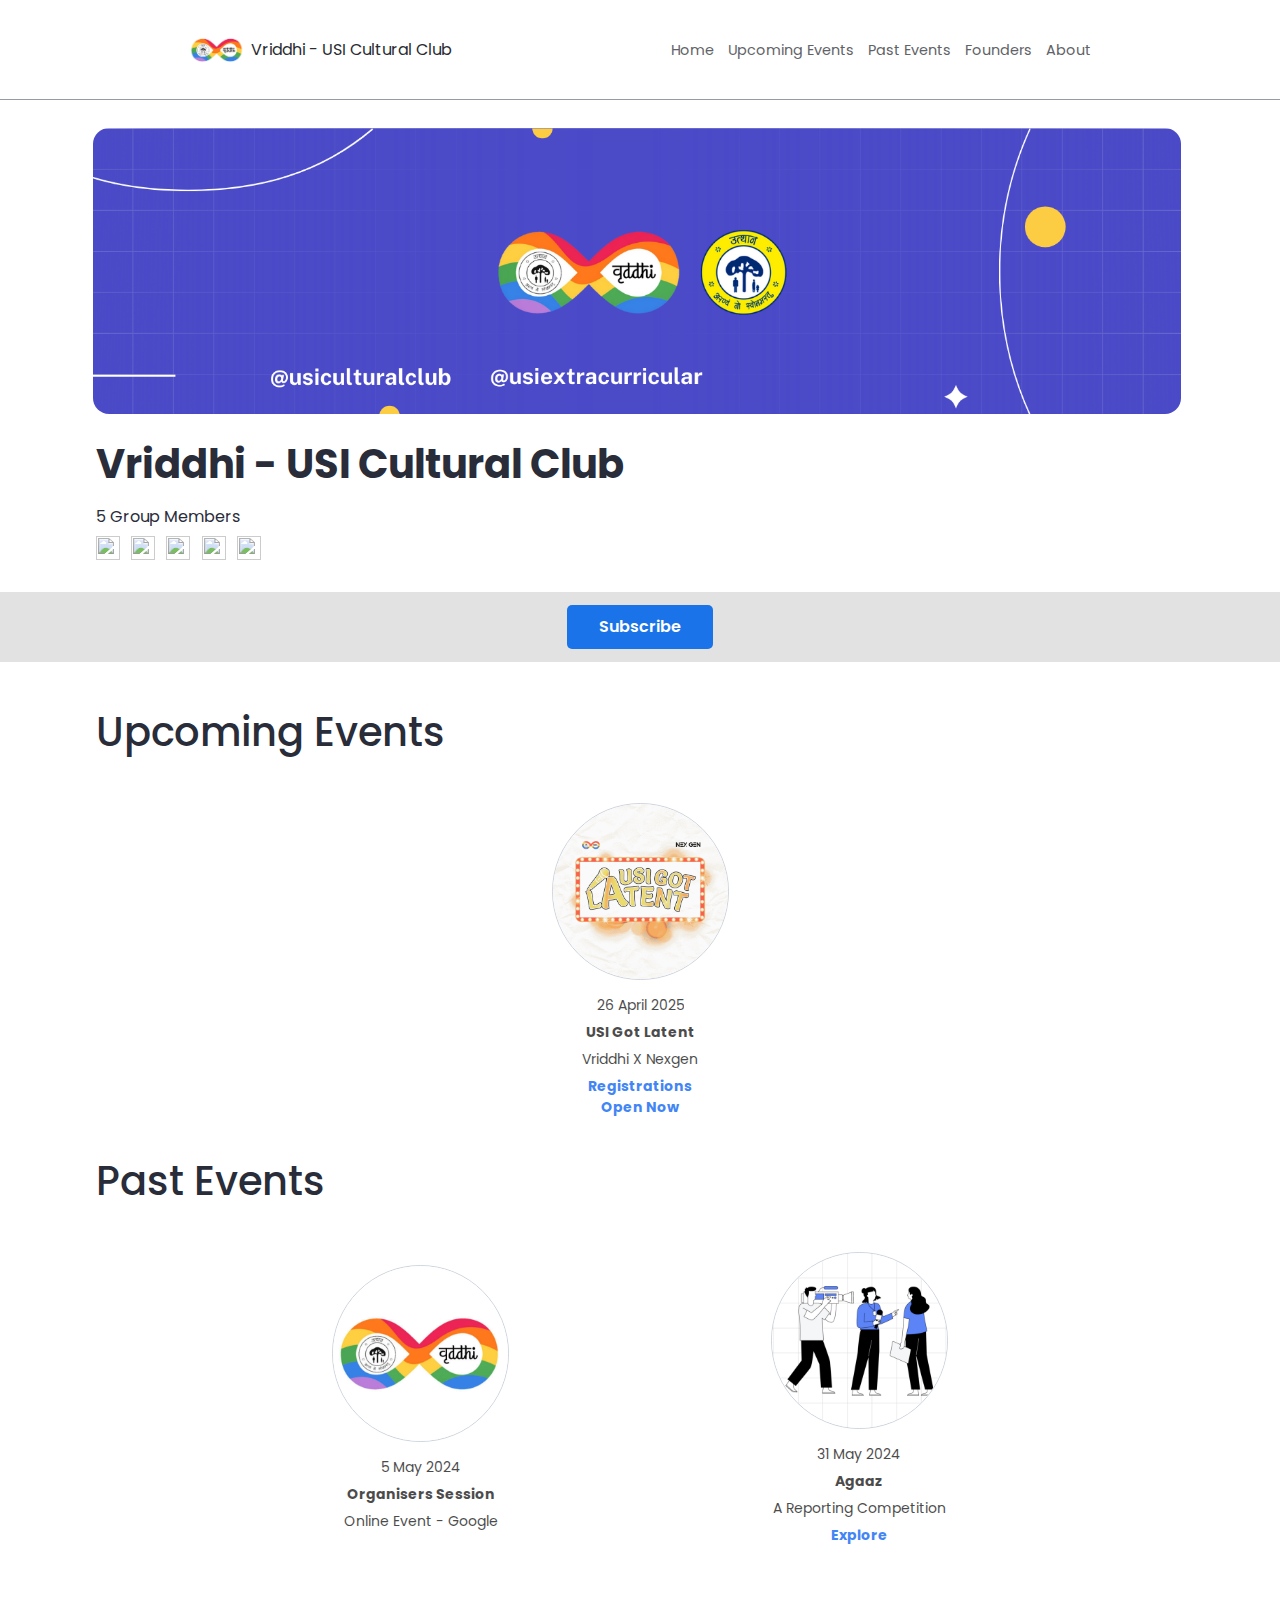
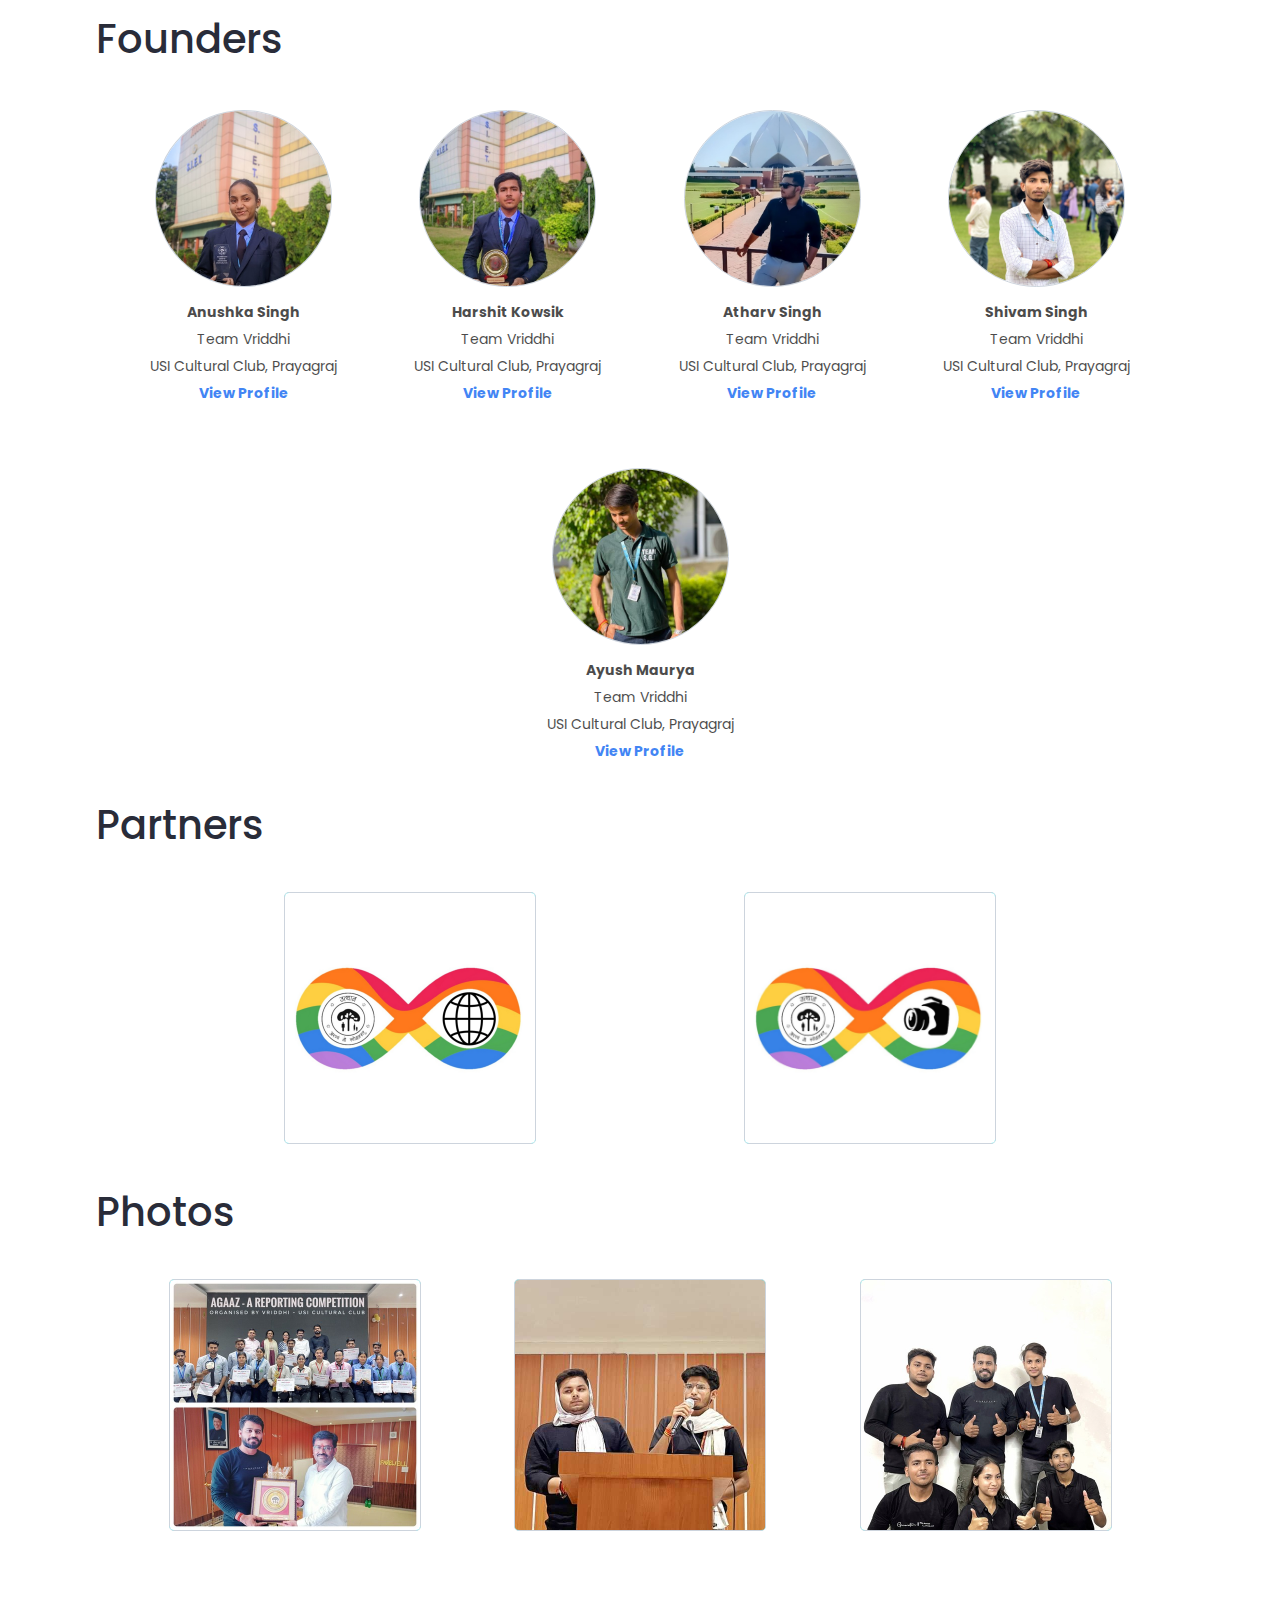
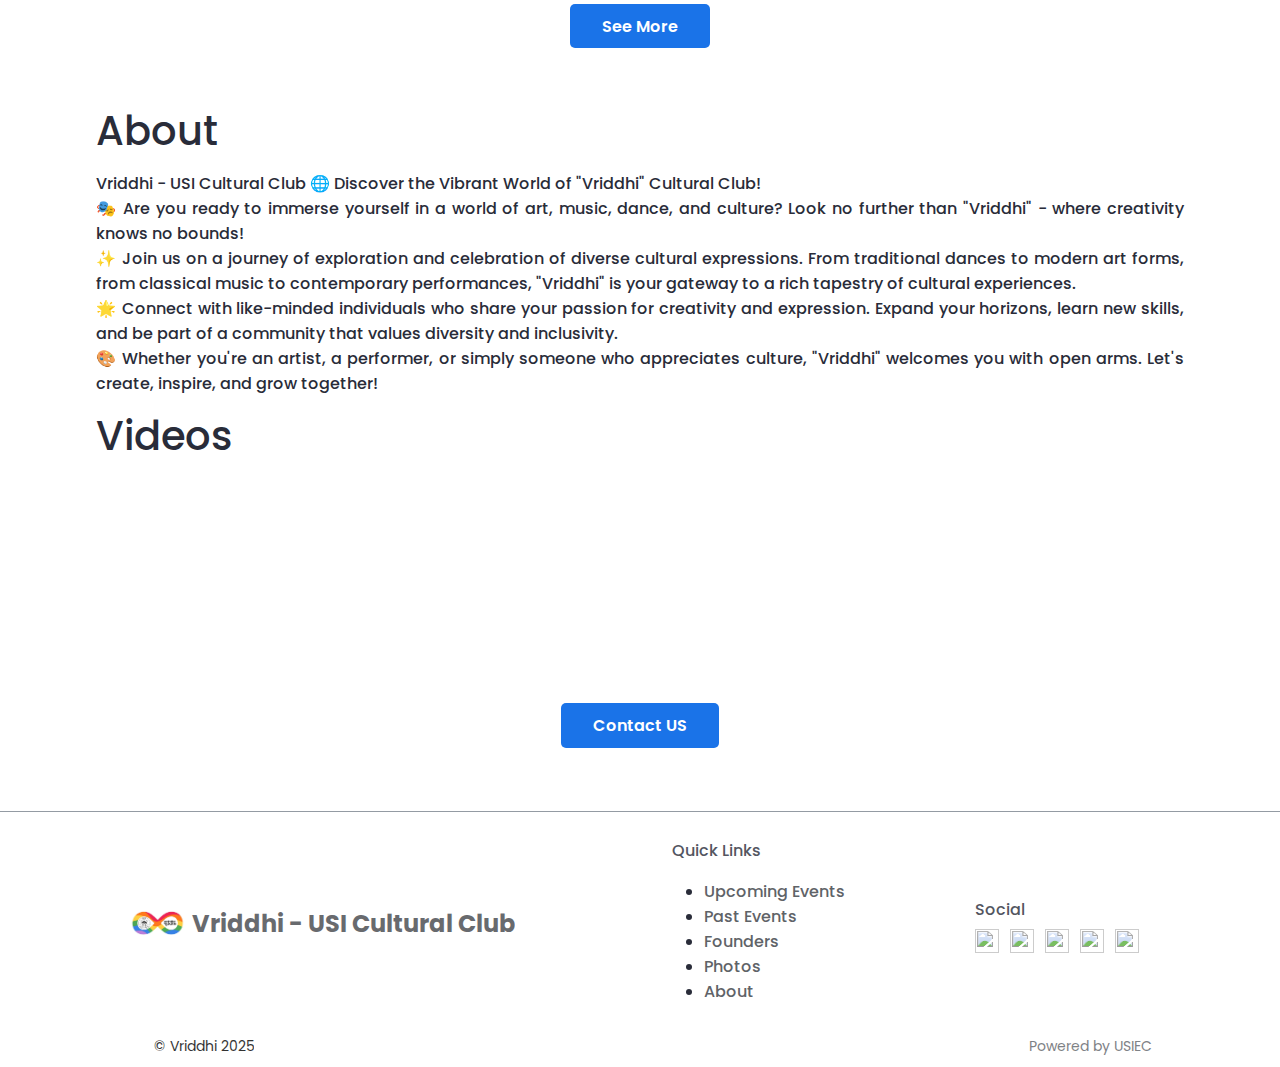
==== index.html @ 8118ebce "Update index.html" ====
<!DOCTYPE html>
<html lang="en">

<head>
    <meta charset="UTF-8">
    <meta name="viewport" content="width=device-width, initial-scale=1.0">
    <title>Vriddhi - USI Cultural Club | Cultural Events in Prayagraj</title>
    <link rel="stylesheet" href="style.css">
    <link href="https://fonts.googleapis.com/css?family=Poppins" rel="stylesheet">
    <link rel="icon" type="image/x-icon" href="logo.png">

    <!-- Optimized Meta Description -->
    <meta name="description"
        content="Discover Vriddhi, the USI Cultural Club in Prayagraj, celebrating diversity and creativity through vibrant cultural events, competitions, and community engagement. Join us to explore cultural excellence!">

    <!-- Optimized Meta Keywords -->
    <meta name="keywords"
        content="USI Cultural Club, Vriddhi Prayagraj, cultural events Prayagraj, Shambhunath Institutions, Vriddhi competitions, cultural diversity Prayagraj, USI events">

    <!-- Robots Meta Tag -->
    <meta name="robots" content="index, follow">

    <!-- Canonical Tag -->
    <link rel="canonical" href="https://usiculturalclub.vercel.app/">

    <!-- Open Graph Tags for Social Media Sharing -->
    <meta property="og:title" content="Vriddhi - USI Cultural Club | Cultural Events in Prayagraj">
    <meta property="og:description"
        content="Explore Vriddhi, the cultural hub of USI in Prayagraj. Participate in competitions and events celebrating diversity and creativity.">
    <meta property="og:image" content="/logo.png">
    <meta property="og:url" content="https://usiculturalclub.vercel.app/">
    <meta property="og:type" content="website">

    <!-- Twitter Card Tags -->
    <meta name="twitter:card" content="summary_large_image">
    <meta name="twitter:title" content="Vriddhi - USI Cultural Club | Cultural Events in Prayagraj">
    <meta name="twitter:description"
        content="Join Vriddhi to celebrate culture and creativity through vibrant events and competitions in Prayagraj.">
    <meta name="twitter:image" content="/logo.png">
</head>

<!-- Google tag (gtag.js) -->
<script async src="https://www.googletagmanager.com/gtag/js?id=G-3TTFVELPHT"></script>
<script>
    window.dataLayer = window.dataLayer || [];
    function gtag() { dataLayer.push(arguments); }
    gtag('js', new Date());

    gtag('config', 'G-3TTFVELPHT');
</script>

<body>
    <nav>

        <a href="index.html">
            <div id="nav-text-logo">
                <span><img src="logo.png"></span><span class="nav-text-logo">Vriddhi - USI Cultural Club</span>
            </div>
        </a>
        <div id="nav-text">
            <a class="nav-text" href="index.html">Home</a>
            <a class="nav-text" href="up_events.html" target="_blank">Upcoming Events</a>
            <a class="nav-text" href="past_event.html" target="_blank">Past Events</a>
            <a class="nav-text" href="organizers.html" target="_blank">Founders</a>
            <a class="nav-text" href="about.html" target="_blank">About</a>
        </div>
    </nav>
    <div id="home">
        <div class="banner">

            <img class="banner-img" src="banner.png">
        </div>
        <div class="banner-text">
            Vriddhi - USI Cultural Club
        </div>
        <div class="banner-text-below">
            5 Group Members
        </div>
        <div class="social-links">
            <a href="https://instagram.com/usiculturalclub" target="_blank">
                <div class="link-img"><img class="social-img"
                        src="https://cdn-icons-png.freepik.com/512/1384/1384031.png"></div>
            </a>
            <a href="https://www.linkedin.com/company/usiculturalclub" target="_blank">
                <div class="link-img"><img class="social-img"
                        src="https://seeklogo.com/images/L/linkedin-icon-logo-32AA14A009-seeklogo.com.png"></div>
            </a>
            <a href="https://youtube.com/@usiculturalclub?si=k8pWfziTu5a58PT6" target="_blank">
                <div class="link-img"><img class="social-img"
                        src="https://cdn-icons-png.freepik.com/512/1384/1384028.png"></div>
            </a>
            <a href="https://siet.in/" target="_blank">
                <div class="link-img"><img class="social-img"
                        src="https://cdn-icons-png.freepik.com/512/1633/1633638.png"></div>
            </a>
            <a href="mailto:usiculturalclub@gmail.com" target="_blank">
                <div class="link-img"><img class="social-img"
                        src="https://cdn-icons-png.freepik.com/512/646/646135.png"></div>
            </a>

        </div>
    </div>
    <br>
    <div class="join">
        <a href="https://forms.gle/WAJWZbiBd7c6gM5L9" target="_blank">
            <div class="join-btn">
                Subscribe
            </div>
        </a>
    </div>
    <div id="about">

        <div class="about-text-main">
            Upcoming Events
        </div>

        <div id="up-events">

            <div class="cards">
                <div class="circle">
                    <img class="profile-img" src="event-two.png">
                </div>
                <p>26 April 2025</p>
                <p><b>USI Got Latent</b></p>
                <p>Vriddhi X Nexgen</p>
                                <a href="https://usiculturalclub.vercel.app/usigotlatent.html" target="_blank" "> 
                    <p class="profile" >Registrations<br>Open Now</p>
                </a>
            </div>

            <!-- <br><br>
            <p style="opacity: 1; text-align: left "> <b>There are currently no upcoming events. <br>Please check again
                    soon.</b>
            </p><br><br> -->
        </div>
        <div class="about-text-main">
            Past Events
        </div>
        <div id="past-events">
            <div class="cards">
                <div class="circle">
                    <img class="profile-img" src="logo.png">
                </div>
                <p>5 May 2024</p>
                <p><b>Organisers Session</b></p>
                <p>Online Event - Google</p>
            </div>

            <div class="cards">
                <div class="circle">
                    <img class="profile-img" src="event-one.png">
                </div>
                <p>31 May 2024</p>
                <p><b>Agaaz</b></p>
                <p>A Reporting Competition</p>
                <a href="agaaz.html" target="_blank">
                    <p class="profile">Explore</p>
                </a>
            </div>
        </div>
    </div>

    <!---  <div class="load">
        <a href="past_event.html" target="_blank">
            <div class="load-btn">
                Load More
            </div>
        </a>
    </div> -->

    <div id="about">
        <div class="about-text-main">
            Founders
        </div>
        <div id="past-events">
            <div class="cards">
                <div class="circle">
                    <img class="profile-img" src="anushka.jpg">
                </div>

                <p><b>Anushka Singh</b></p>
                <p>Team Vriddhi </p>
                <p>USI Cultural Club, Prayagraj</p>
                <a href="https://in.linkedin.com/in/anushka-singh-71a780276" target="_blank">
                    <p class="profile">View Profile</p>
                </a>
            </div>
            <div class="cards">
                <div class="circle">
                    <img class="profile-img" src="harshit.jpg">
                </div>
                <p><b>Harshit Kowsik</b></p>
                <p>Team Vriddhi </p>
                <p>USI Cultural Club, Prayagraj</p>
                <a href="https://in.linkedin.com/in/harshitkowsik" target="_blank">
                    <p class="profile">View Profile</p>
                </a>
            </div>
            <div class="cards">
                <div class="circle">
                    <img class="profile-img" src="atharv.jpg">
                </div>
                <p><b>Atharv Singh</b></p>
                <p>Team Vriddhi </p>
                <p>USI Cultural Club, Prayagraj</p>
                <a href="https://in.linkedin.com/in/atharv-singh-b82624292" target="_blank">
                    <p class="profile">View Profile</p>
                </a>
            </div>
            <div class="cards">
                <div class="circle">
                    <img class="profile-img" src="shivam.jpg">
                </div>
                <p><b>Shivam Singh</b></p>
                <p>Team Vriddhi </p>
                <p>USI Cultural Club, Prayagraj</p>
                <a href="https://in.linkedin.com/in/shivam-singh-534072307">
                    <p class="profile">View Profile</p>
                </a>
            </div>
            <div class="cards">
                <div class="circle">
                    <img class="profile-img" src="ayush.jpg">
                </div>
                <p><b>Ayush Maurya
                    </b></p>
                <p>Team Vriddhi </p>
                <p>USI Cultural Club, Prayagraj</p>
                <a href="https://in.linkedin.com/in/ayush-maurya-" target="_blank">
                    <p class="profile">View Profile</p>
                </a>
            </div>

        </div>
        <div class="about-text-main">
            Partners
        </div>
        <div id="past-events">
            <div class="cards">
                <div class="square">
                    <img class="sqr-img" src="usiec.png">
                </div>
            </div>
            <div class="cards">
                <div class="square">
                    <img class="sqr-img" src="usipg.png">
                </div>
            </div>

        </div>

        <div class="about-text-main">
            Photos
        </div>
        <div id="chapters">
            <div class="cards">
                <div class="square">
                    <img class="sqr-img" src="image1.jpg">
                </div>
            </div>
            <div class="cards">
                <div class="square">
                    <img class="sqr-img" src="image2.jpg">
                </div>
            </div>
            <div class="cards">
                <div class="square">
                    <img class="sqr-img" src="image3.jpg">
                </div>
            </div>
        </div>
    </div>

    <div class="load">
        <a href="https://instagram.com/usiculturalclub" target="_blank">
            <div class="load-btn">
                See More
            </div>
        </a>
    </div>
    <div id="about">
        <div class="about-text-main">
            About
        </div>
        <div class="about-text-content">
            Vriddhi - USI Cultural Club 🌐 Discover the Vibrant World of "Vriddhi" Cultural Club!
            <br>

            🎭 Are you ready to immerse yourself in a world of art, music, dance, and culture? Look no further than
            "Vriddhi" - where creativity knows no bounds!
            <br>
            ✨ Join us on a journey of exploration and celebration of diverse cultural expressions. From traditional
            dances to modern art forms, from classical music to contemporary performances, "Vriddhi" is your gateway to
            a rich tapestry of cultural experiences.
            <br>
            🌟 Connect with like-minded individuals who share your passion for creativity and expression. Expand your
            horizons, learn new skills, and be part of a community that values diversity and inclusivity.
            <br>
            🎨 Whether you're an artist, a performer, or simply someone who appreciates culture, "Vriddhi" welcomes you
            with open arms. Let's create, inspire, and grow together!
        </div>
        <div class="about-text-main">
            Videos
        </div>
        <div class="about-text-content" style="width: 85vw; ">
            <iframe width="312" height="175" src="https://www.youtube.com/embed/UPaIc2jKj1c"
                title="Vriddhi - USI Cultural Club" frameborder="0"
                allow="accelerometer; autoplay; clipboard-write; encrypted-media; gyroscope; picture-in-picture; web-share"
                referrerpolicy="strict-origin-when-cross-origin" allowfullscreen></iframe>

            <iframe width="312" height="175" src="https://www.youtube.com/embed/tCEM6Y_L0bo"
                title="Vriddhi - USI Cultural Club" frameborder="0"
                allow="accelerometer; autoplay; clipboard-write; encrypted-media; gyroscope; picture-in-picture; web-share"
                referrerpolicy="strict-origin-when-cross-origin" allowfullscreen></iframe>

            <iframe width="312" height="175" src="https://www.youtube.com/embed/3em0RR77NtE"
                title="Vriddhi - USI Cultural Club" frameborder="0"
                allow="accelerometer; autoplay; clipboard-write; encrypted-media; gyroscope; picture-in-picture; web-share"
                referrerpolicy="strict-origin-when-cross-origin" allowfullscreen></iframe>


        </div>


    </div>
    <div class="load">
        <a href="mailto:usiculturalclub@gmail.com" target="_blank">
            <div class="load-btn">
                Contact US
            </div>
        </a>
    </div>
    <br>
    <br>
    <div id="botton">
        <div class="banner-text" style="font-size: 1.5rem; opacity: 1; display: flex; align-items: center;">
            <span><img src="logo.png"></span><span class="nav-text-logo" style="opacity: 0.7;">Vriddhi - USI Cultural
                Club</span></a>
        </div>
        <div class="about-text-content">
            <span style=" opacity: 0.8;">&nbsp Quick Links</span>
            <ul>

                <li><a href="up_events.html" target="_blank"> Upcoming Events </a></li>
                <li><a href="past_event.html" target="_blank"> Past Events </a></li>

                <li><a href="organizers.html" target="_blank">Founders </a></li>
                <li><a href="#chapters"> Photos </a></li>
                <li><a href="about.html" target="_blank"> About </a></li>
            </ul>
        </div>
        <div class="about-text-content">
            <span style=" opacity: 0.8;">Social</span>
            <div class="social-links">
                <a href="https://instagram.com/usiculturalclub" target="_blank">
                    <div class="link-img"><img class="social-img"
                            src="https://cdn-icons-png.freepik.com/512/1384/1384031.png"></div>
                </a>
                <a href="https://www.linkedin.com/company/usiculturalclub" target="_blank">
                    <div class="link-img"><img class="social-img"
                            src="https://seeklogo.com/images/L/linkedin-icon-logo-32AA14A009-seeklogo.com.png"></div>
                </a>
                <a href="https://youtube.com/@usiculturalclub?si=k8pWfziTu5a58PT6" target="_blank">
                    <div class="link-img"><img class="social-img"
                            src="https://cdn-icons-png.freepik.com/512/1384/1384028.png"></div>
                </a>
                <a href="https://siet.in/" target="_blank">
                    <div class="link-img"><img class="social-img"
                            src="https://cdn-icons-png.freepik.com/512/1633/1633638.png"></div>
                </a>
                <a href="mailto:usiculturalclub@gmail.com" target="_blank">
                    <div class="link-img"><img class="social-img"
                            src="https://cdn-icons-png.freepik.com/512/646/646135.png"></div>
                </a>

            </div>
        </div>
    </div>
    <div class="bottom-txt-content">
        <div class="bottom-txt">
            © Vriddhi 2025
        </div>
        <div class="bottom-txt">
            <a href="https://instagram.com/usiextracurricular" target="_blank">Powered by USIEC</a>
        </div>
    </div>
    </div>
</body>

</html>
---- style.css ----
* {
    text-decoration: none;
    transition: all ease 0.3s;
}

html{
    scroll-behavior: smooth;
}

body {
    width: 100%;
    margin: 0px;
    font-family: 'Poppins';
    display: flex;
    flex-direction: column;
    overflow-x: hidden;
}

a:hover {
    color: black;
}

a {
    text-decoration: none;
    color: #5f6368;
    transition: ease all 0.3s;
}

nav {
    height: 11vh;
    border-bottom: 0.4px solid #949ba3;
    width: 100%;
    display: flex;
    justify-content: space-evenly;
    align-items: center;
    position: fixed;
    background-color: white;
    z-index: 1;
}



img {
    margin-top: 7px;
    margin-right: 6px;
    width: 3.5rem;
    justify-self: center;
}

.nav-text-logo {
    font-size: 1.0em;
    margin-right: 20px;
    color: #292c32;
}

.nav-text {
    font-size: 0.9em;
    margin-left: 10px;
    color: #5f6368;
}

#nav-text-logo {
    font-size: 1.0em;
    display: flex;
    justify-content: center;
    align-items: center;
}



#home {
    margin-top: 12vh;
    width: 85vw;
    align-self: center;
}

.banner,
.banner-img {
    display: flex;
    justify-content: center;
    align-items: center;
    margin-top: 10px;
    margin-bottom: 10px;
    border-radius: 1em;
    align-self: center;
    width: 85vw;
}

.banner-text {
    font-weight: 700;
    font-size: 2.5em;
    color: #292c39;
}

.banner-text-below {
    margin-top: 10px;
    font-size: 1em;
    color: #292c39;
}

.social-links {
    display: flex;
    flex-direction: row;
}

.social-img {

    height: 1.5rem;
    width: 1.5rem;
    margin-right: 0.7em;
    opacity: 0.8;
    transition: all ease 0.3s;
}

.social-img:hover {
    transform: scale(110%);
}

.join {
    background-color: #e2e2e2;
    display: flex;
    justify-content: center;
    align-items: center;
    width: 100%;
    padding: 5px 0px;
}

.join-btn {
    background-color: #1a73e8;
    padding: 0.6rem 2rem 0.6rem 2rem;
    font-size: 1em;
    border-radius: 5px;
    color: white;
    font-weight: 600;
    margin: 0.5rem;
    transition: all ease 0.3s;
}

.join-btn:hover,
.load-btn:hover {
    transform: scale(1.05);
}

#about {
    margin-top: 30px;
    width: 85vw;
    align-self: center;
}

.about-text-main {
    margin-top: 10px;
    font-weight: 500;
    font-size: 2.5rem;
    color: #292c39;
}

.about-text-content {
    margin-top: 10px;
    font-weight: 500;
    font-size: 16px;
    color: #292c39;
    text-align: justify;
}

.li-event {
    color: black;
}

#past-events,
#chapters,
#up-events {
    display: flex;
    flex-wrap: wrap;
    justify-content: space-evenly;
    scroll-margin-top: 30vh;
}

#chapters {
    display: flex;
    flex-wrap: wrap;
    justify-content: space-evenly;
    flex-direction: row;
}

.cards {
    display: flex;
    justify-content: center;
    align-items: center;
    text-align: center;
    width: auto;
    flex-direction: column;
    padding: 20px;
    margin-top: 16px;
    flex-wrap: wrap;
}

.cards p{
    font-size: 14px ;
}

.profile {
    color: #4285f4;
    font-weight: bold;
    opacity: 1;
}

p {
    font-size: 1em;
    margin: 3px;
    color: black;
    opacity: 0.7;
}

.profile-img {
    border: 0.5px solid #cdd4dd;
    width: 175px;
    border-radius: 50%;
    margin: 5px;
}

.sqr-img {
    height: 250px;
    width: 250px;
    background-color: aqua;
    margin: 1px;
    border: 0.5px solid #cdd4dd;
    border-radius: 0.3em;
}

iframe {
    border-radius: 0.3em;
}

.load {
    margin-top: 2em;
    align-self: center;
    display: flex;
    justify-content: center;
    align-items: center;
    width: 100%;
    padding: 5px 0px;
    flex-direction: row;

}

.load-btn {
    background-color: #1a73e8;
    padding: 0.6rem 2rem 0.6rem 2rem;
    font-size: 1em;
    border-radius: 5px;
    color: white;
    font-weight: 600;
    margin: 0.5rem;
    transition: all ease 0.3s;
}


#botton {
    width: 100%;
    display: flex;
    justify-content: space-evenly;
    align-items: center;
    padding: 1em 0px;
    flex-direction: row;
    border-top: 0.4px solid #949ba3;
    text-decoration: none;
}

.bottom-txt {
    padding-left: 12vw;
    padding-right: 10vw;
    font-size: 14px;
    opacity: 0.8;
}

.bottom-txt-content {
    display: flex;
    justify-content: space-between;
    margin-bottom: 10px;
}

.button {
    display: flex;
    justify-content: center;
    align-items: center;
}

@media only screen and (max-width: 650px), only screen and (orientation: portrait){
    body {
        overflow-x: hidden;
    }

    nav {
        height: auto;
        flex-direction: column;
        align-items: stretch;
    }

    .nav-text {
        margin: 0;
    }

    .nav-text-logo {
        margin: 0;
    }

    .nav-text-logo {
        margin-right: 0px;
        font-size: 0.8rem;
    }


    #chapters {
        flex-direction: column;
    }

    .nav-text {
        display: none;
    }



    .social-links {
        flex-direction: row;
        margin-bottom: 10px;
    }

    .link-img {
        margin-right: 10px;
    }

    .join {
        width: 100%;
        margin-bottom: 20px;
    }

    .banner {
        height: auto;
        text-align: center;
    }

    .banner-img {
        width: 100%;
        height: auto;
        border-radius: 0.7em;
    }

    .banner-text {
        font-size: 2.5em;
    }

    .banner-text-below {
        font-size: 0.8em;
    }

    .about-text-main {
        font-size: 2em;
        font-weight: bold;
    }

    .about-text-content {
        font-size: 12px;
    }

    .bottom-txt-content {
        font-size: 0.9em;
        justify-content: space-evenly;
    }

    .cards {
        width: 90%;
        margin: 0 auto 20px;
    }

    .profile-img {
        width: 150px;
        height: 150px;
    }

    .sqr-img {
        width: 200px;
        height: 200px;
    }

    .load {
        margin-top: 1em;
        flex-direction: column;
    }

    .about-text-content {
        padding-left: 0;
    }

    #botton {
        padding: 0em;
    }

    .about-text-content {
        padding-left: 0;
    }


    #botton {
        flex-direction: column;
        align-items: center;

    }

    .bottom-txt {
        padding: 0px;
    }
}
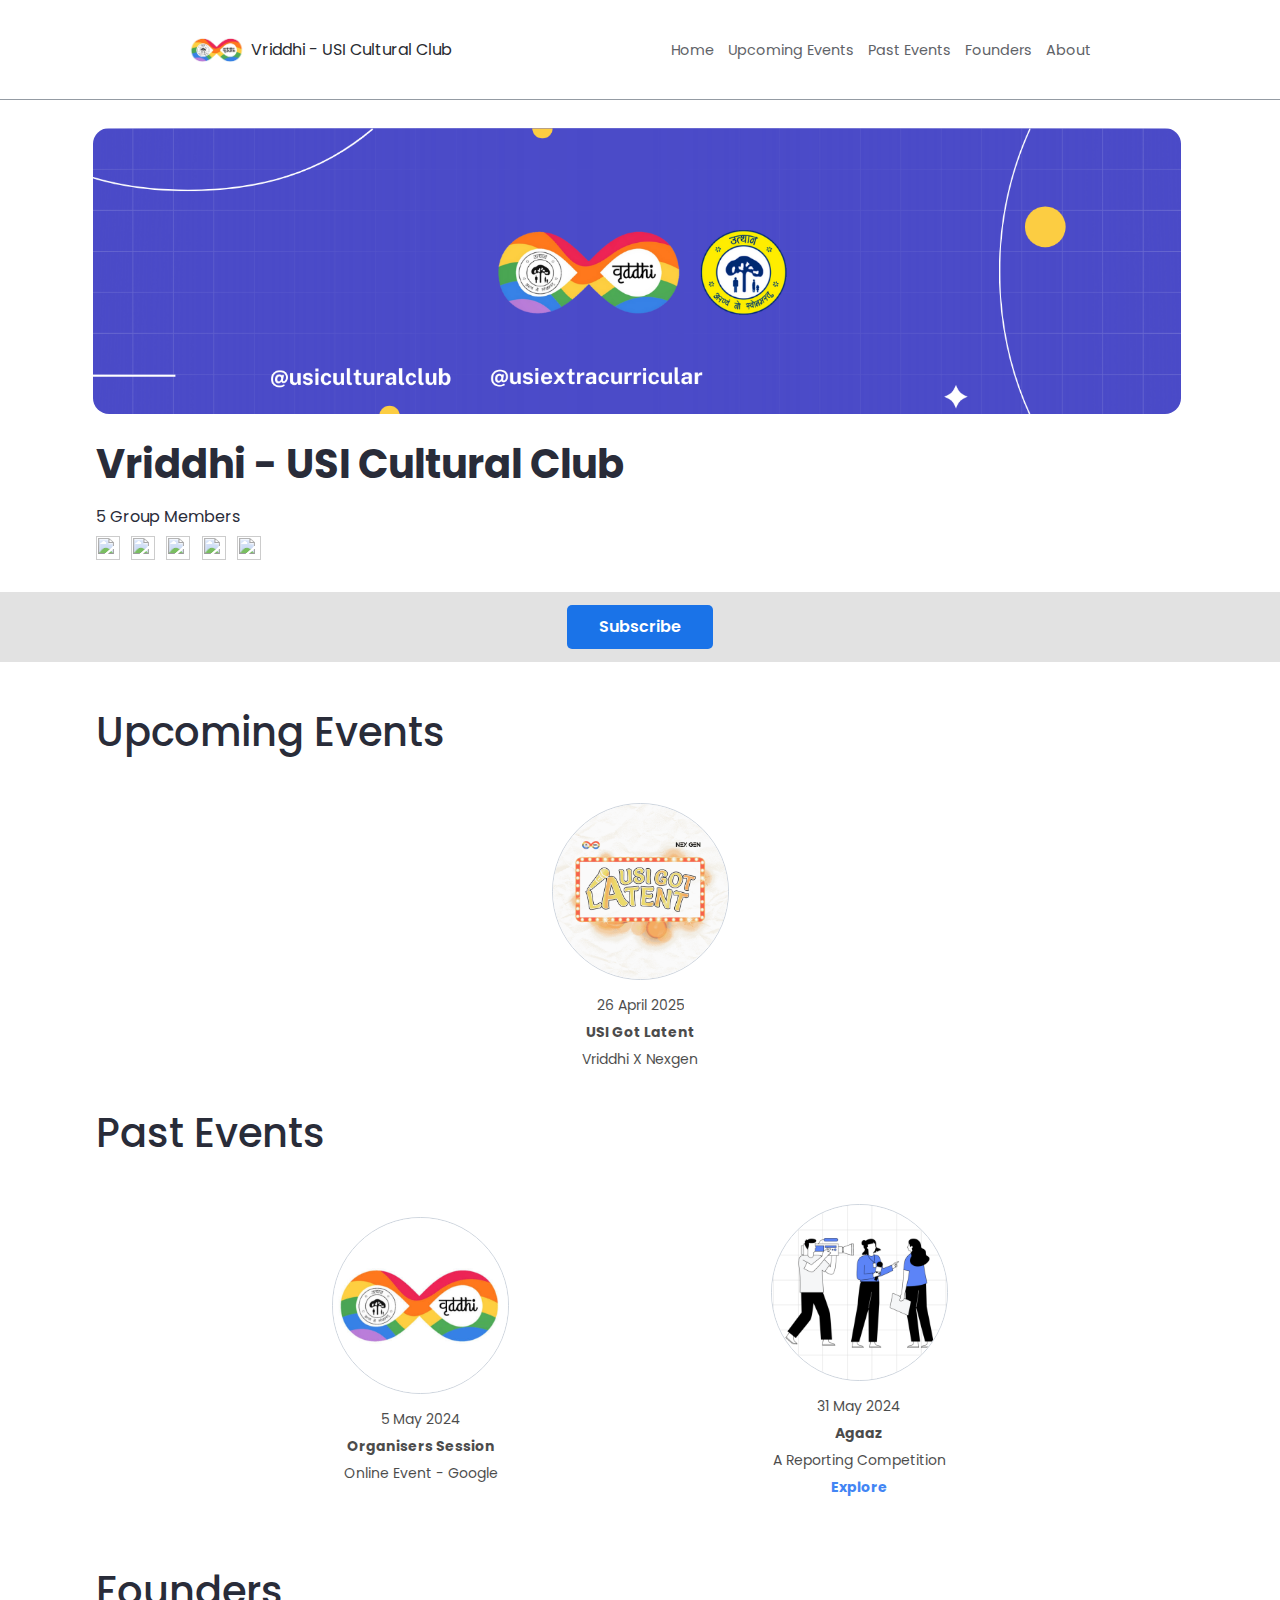
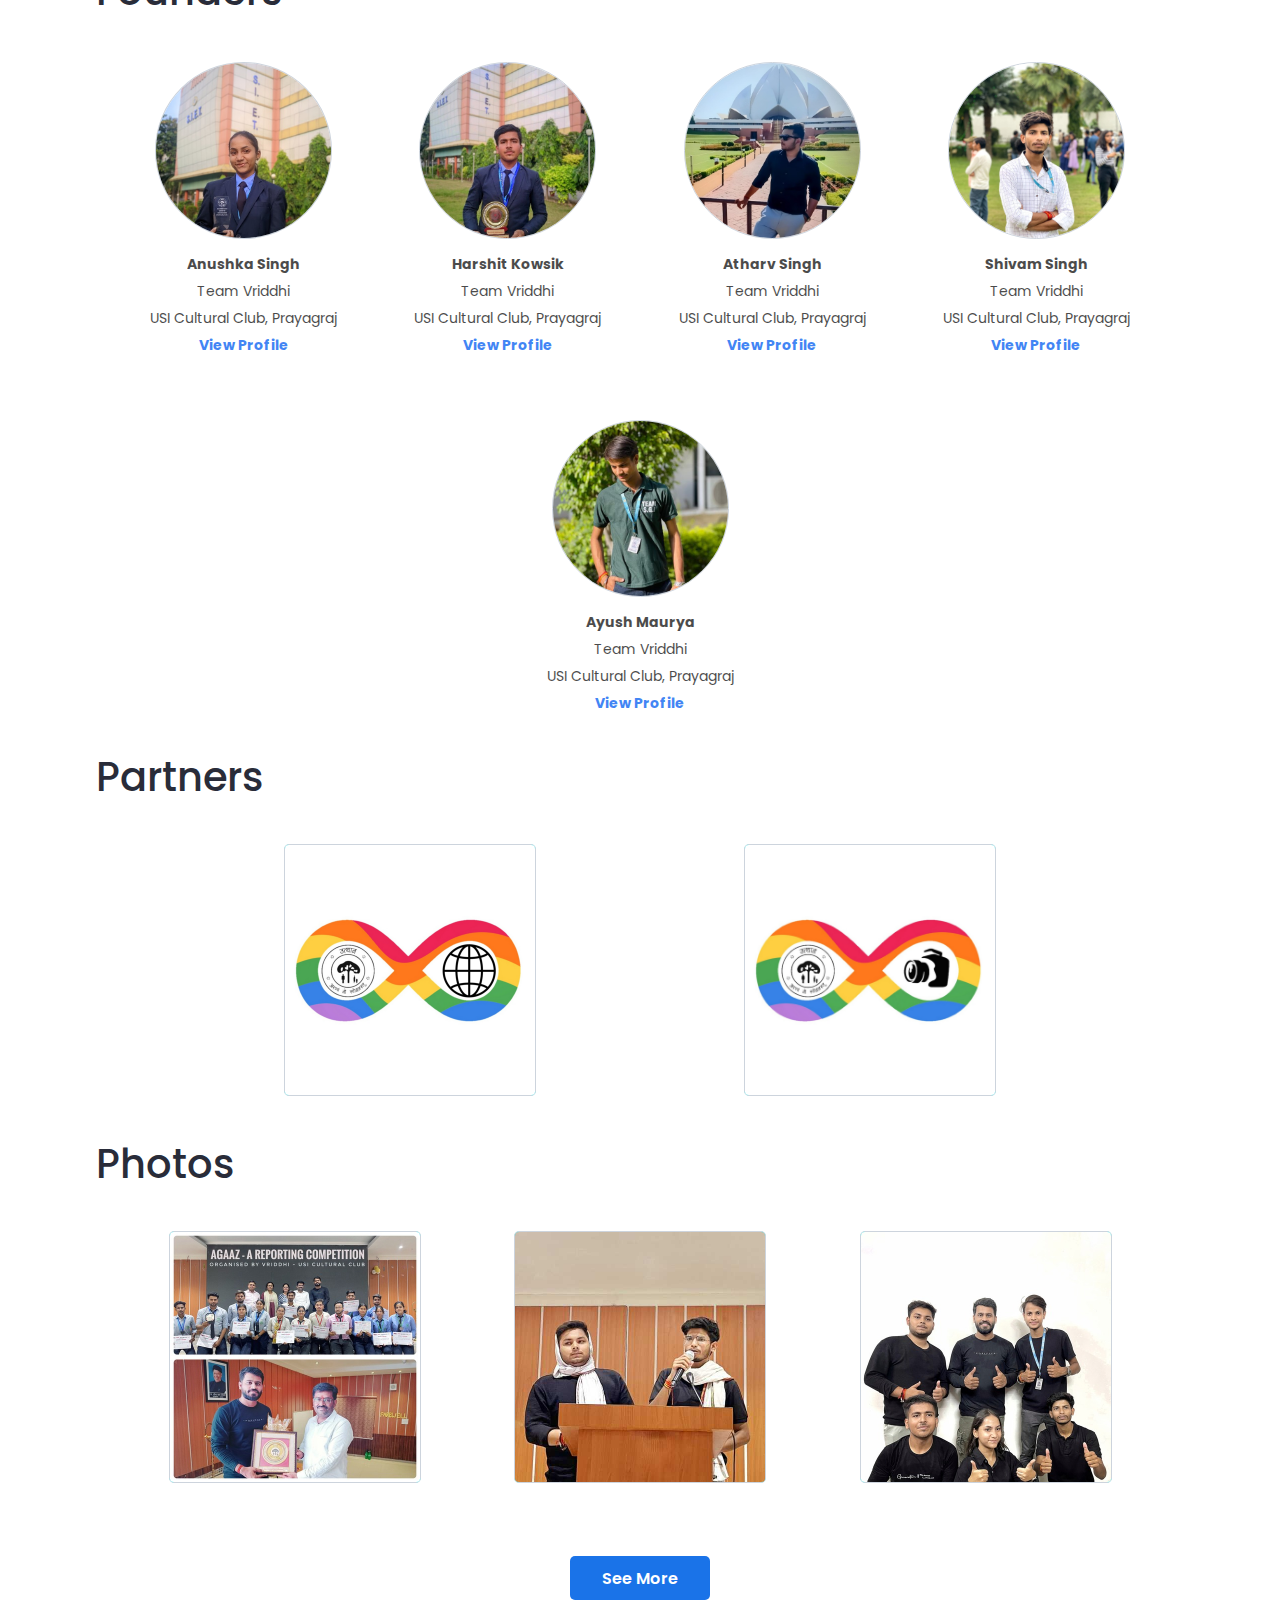
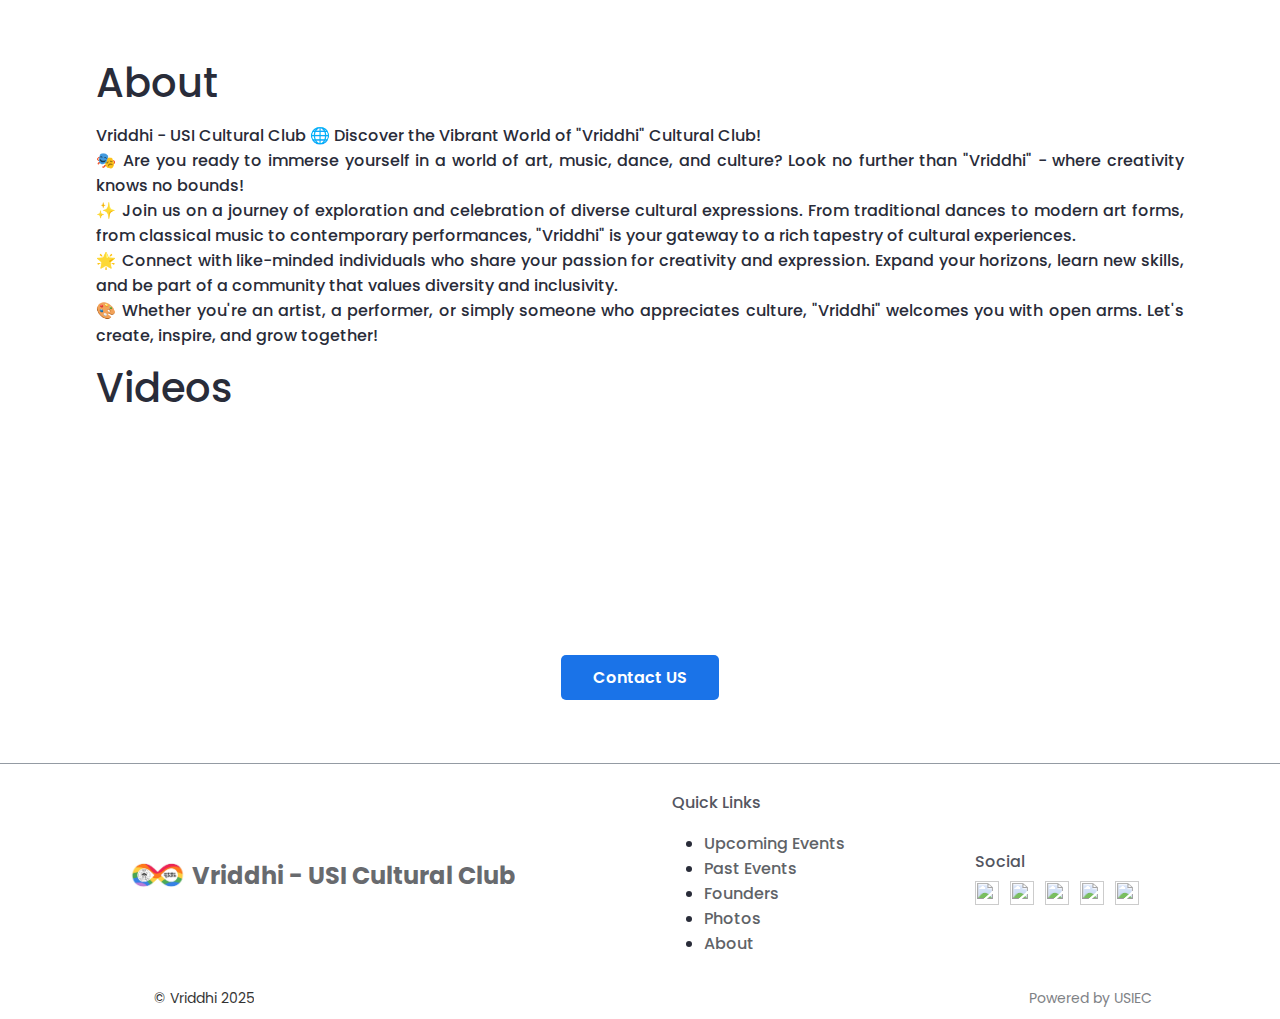
==== commit 120d8be5: "Update index.html" ====
--- a/index.html
+++ b/index.html
@@ -123,9 +123,9 @@
                 <p>26 April 2025</p>
                 <p><b>USI Got Latent</b></p>
                 <p>Vriddhi X Nexgen</p>
-                                <a href="https://usiculturalclub.vercel.app/usigotlatent.html" target="_blank" "> 
+<!--                                 <a href="https://usiculturalclub.vercel.app/usigotlatent.html" target="_blank" "> 
                     <p class="profile" >Registrations<br>Open Now</p>
-                </a>
+                </a> -->
             </div>
 
             <!-- <br><br>
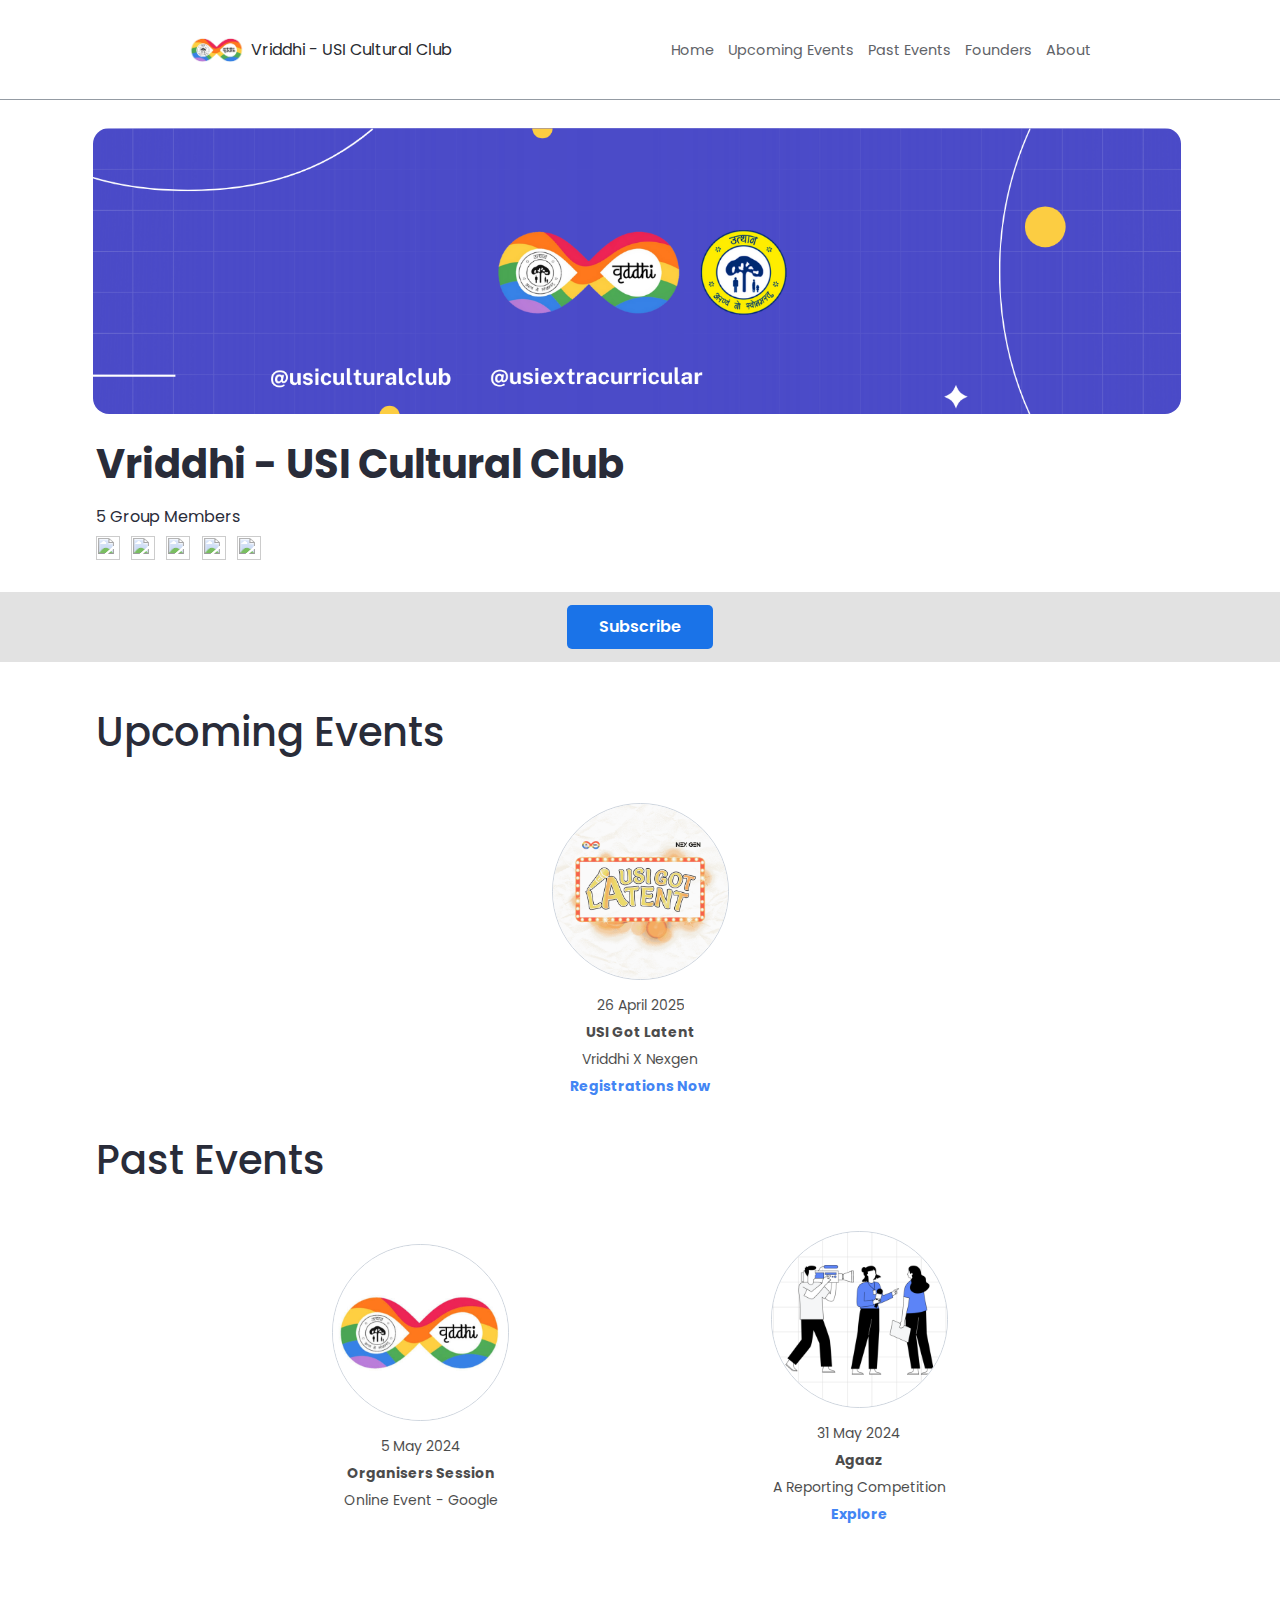
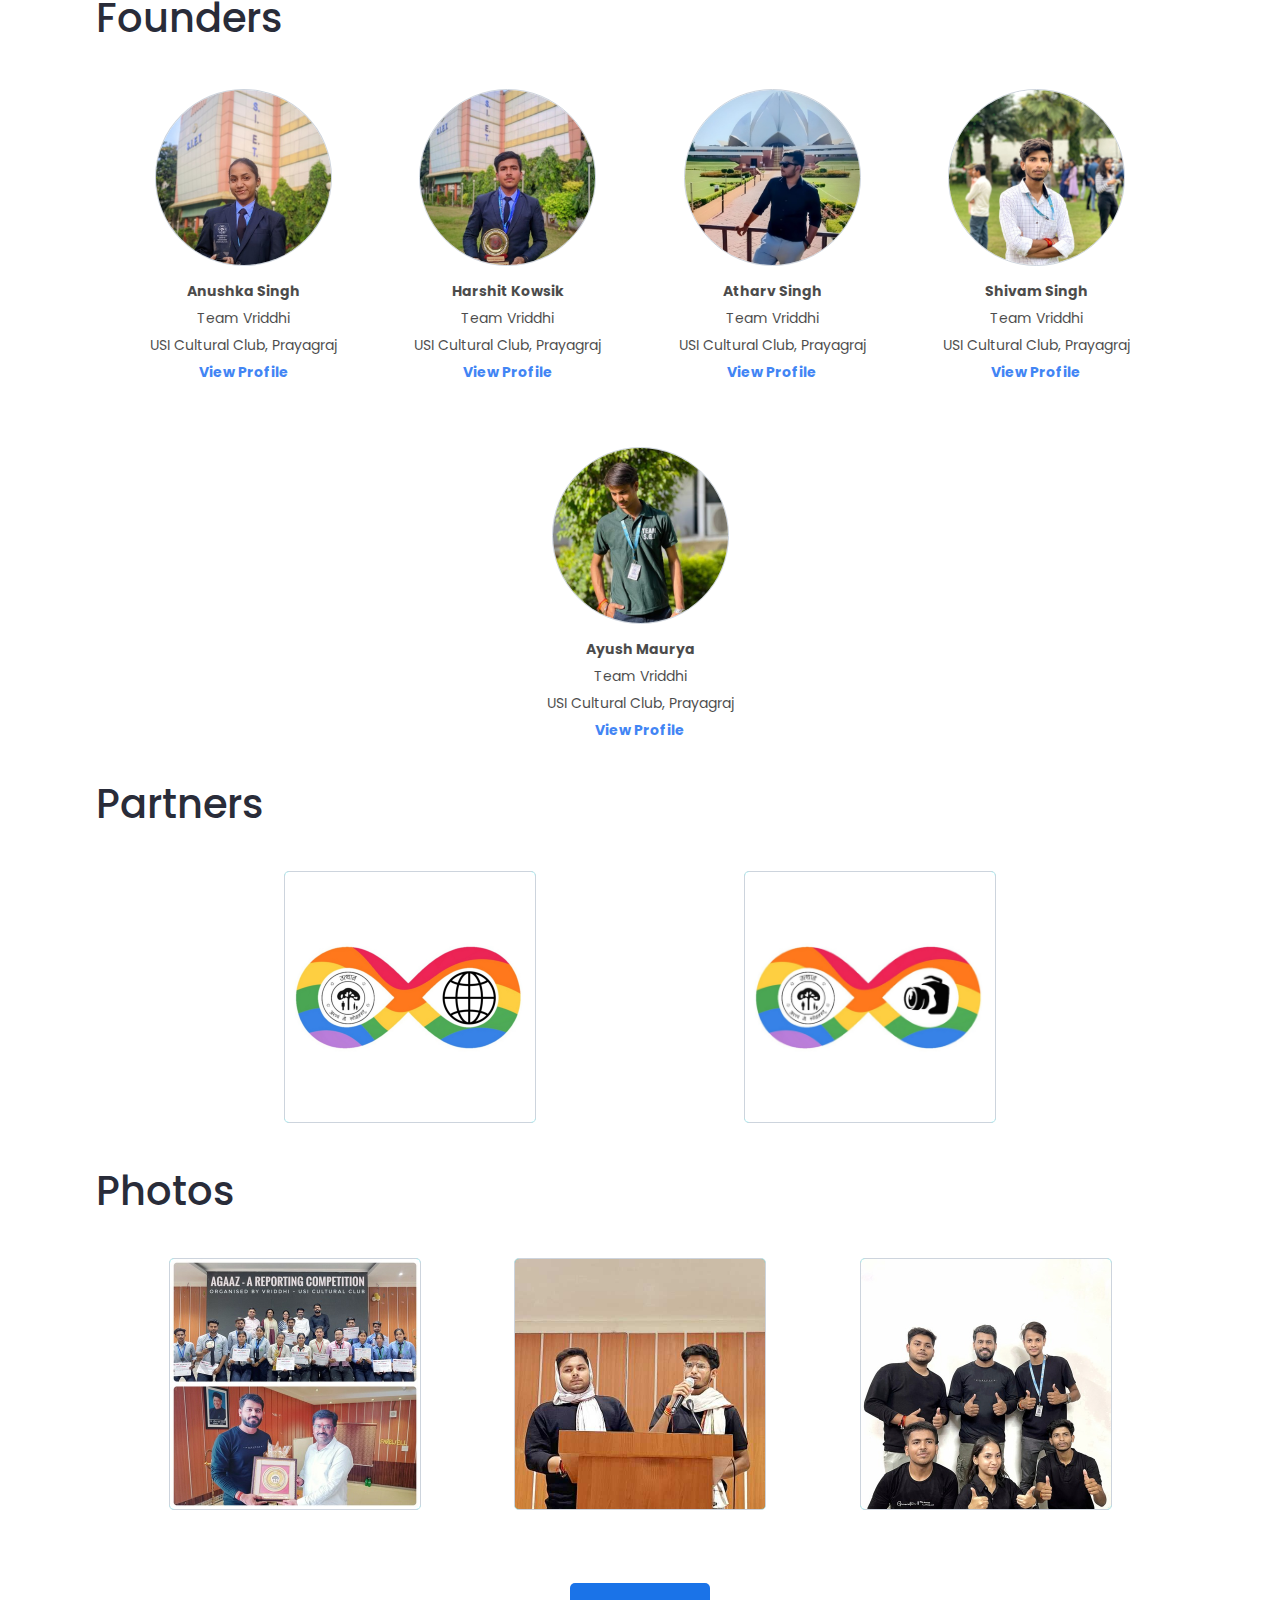
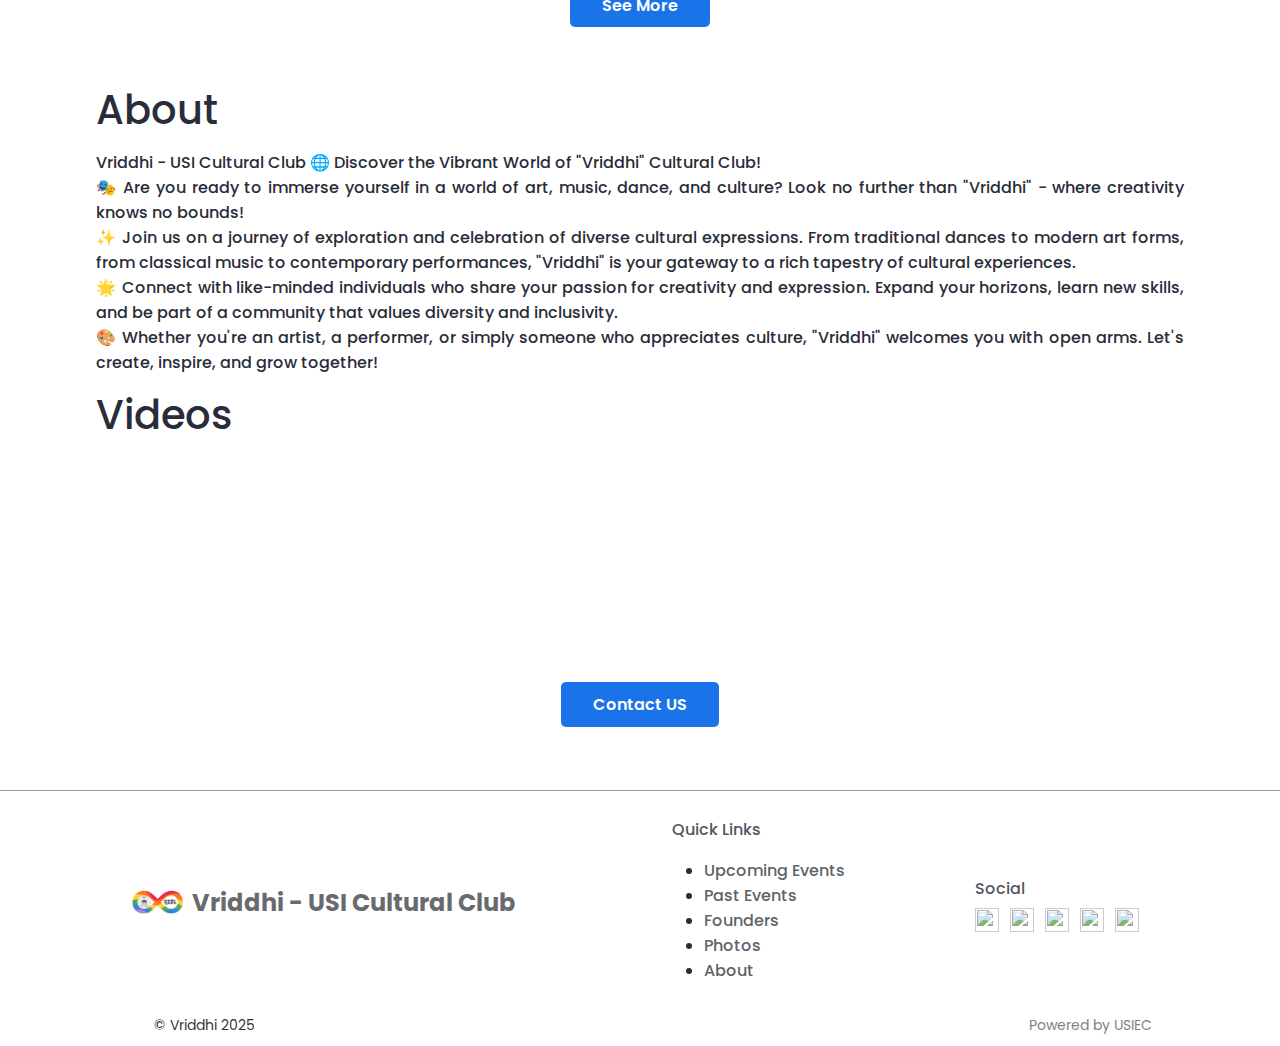
==== commit 4f69e6b9: "Update index.html" ====
--- a/index.html
+++ b/index.html
@@ -123,9 +123,9 @@
                 <p>26 April 2025</p>
                 <p><b>USI Got Latent</b></p>
                 <p>Vriddhi X Nexgen</p>
-<!--                                 <a href="https://usiculturalclub.vercel.app/usigotlatent.html" target="_blank" "> 
-                    <p class="profile" >Registrations<br>Open Now</p>
-                </a> -->
+                                <a href="https://usiculturalclub.vercel.app/usigotlatent.html" target="_blank" "> 
+                    <p class="profile" >Registrations Now</p>
+                </a>
             </div>
 
             <!-- <br><br>
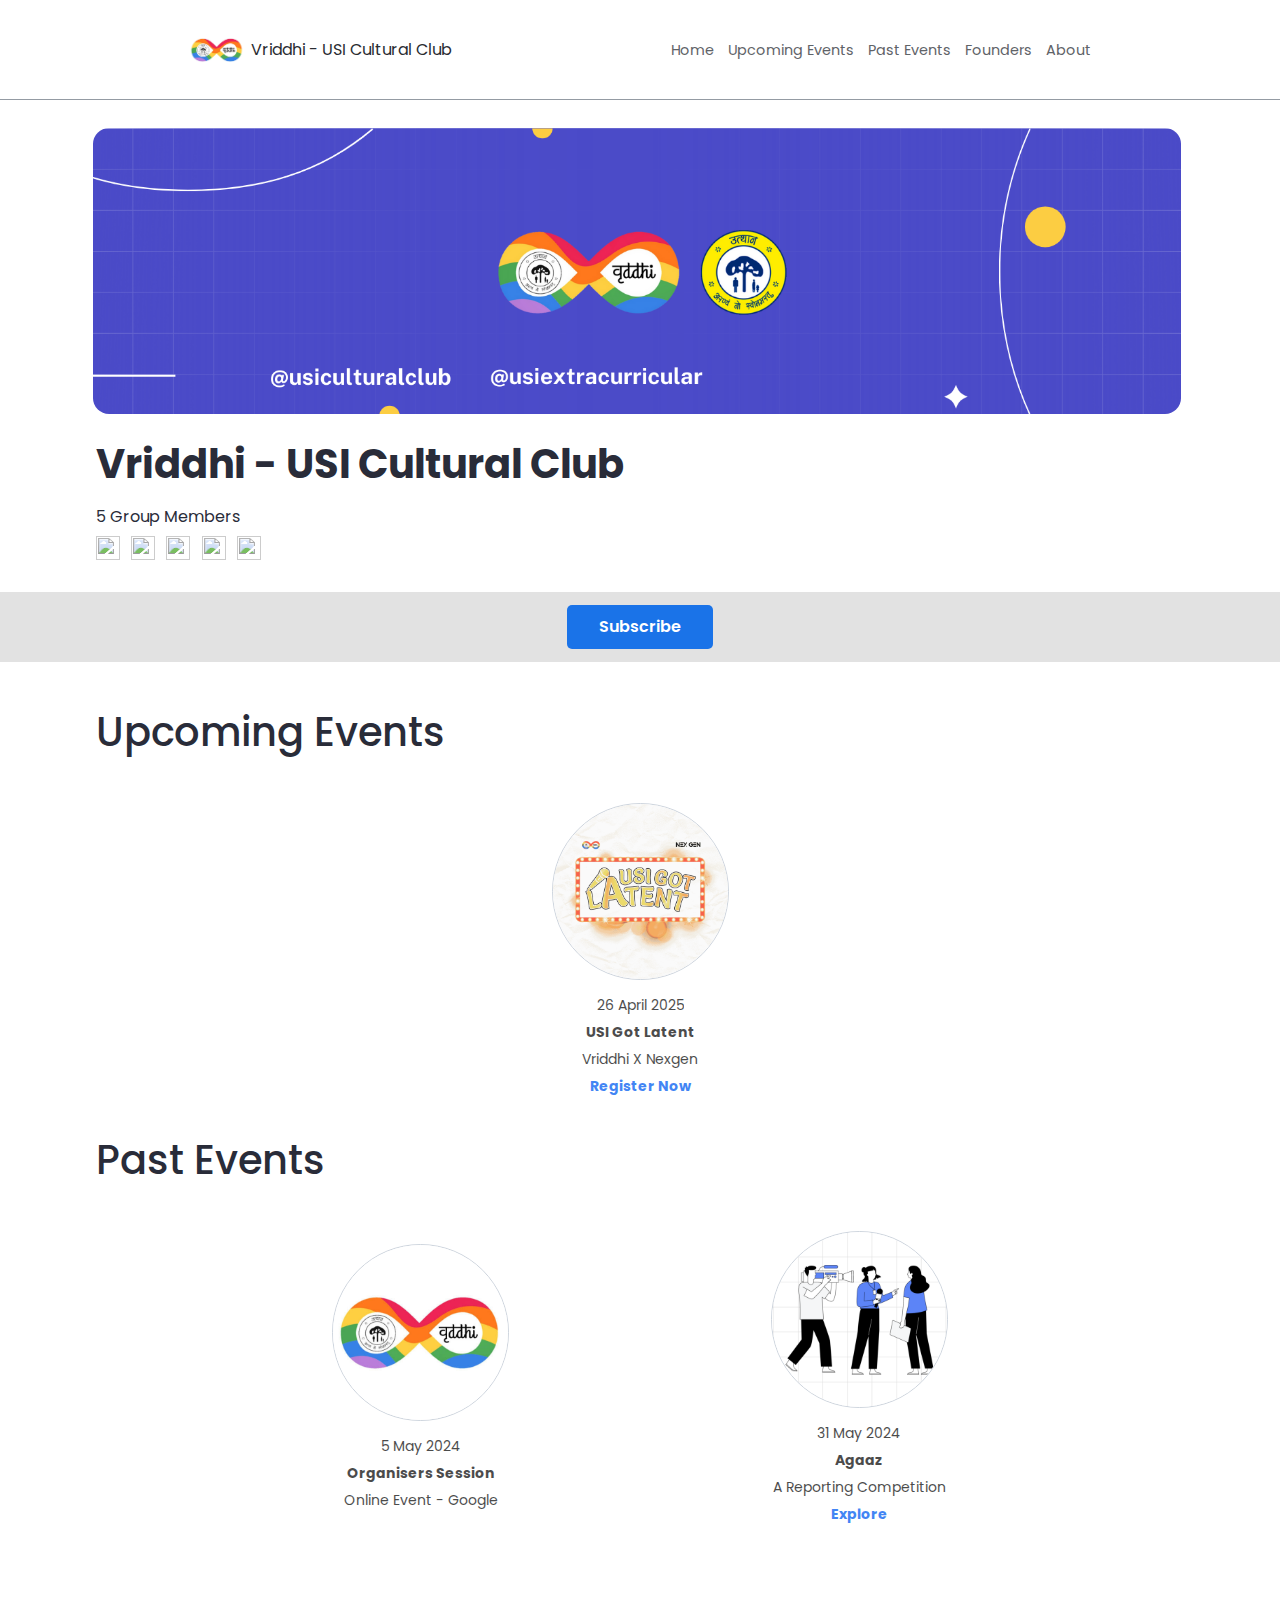
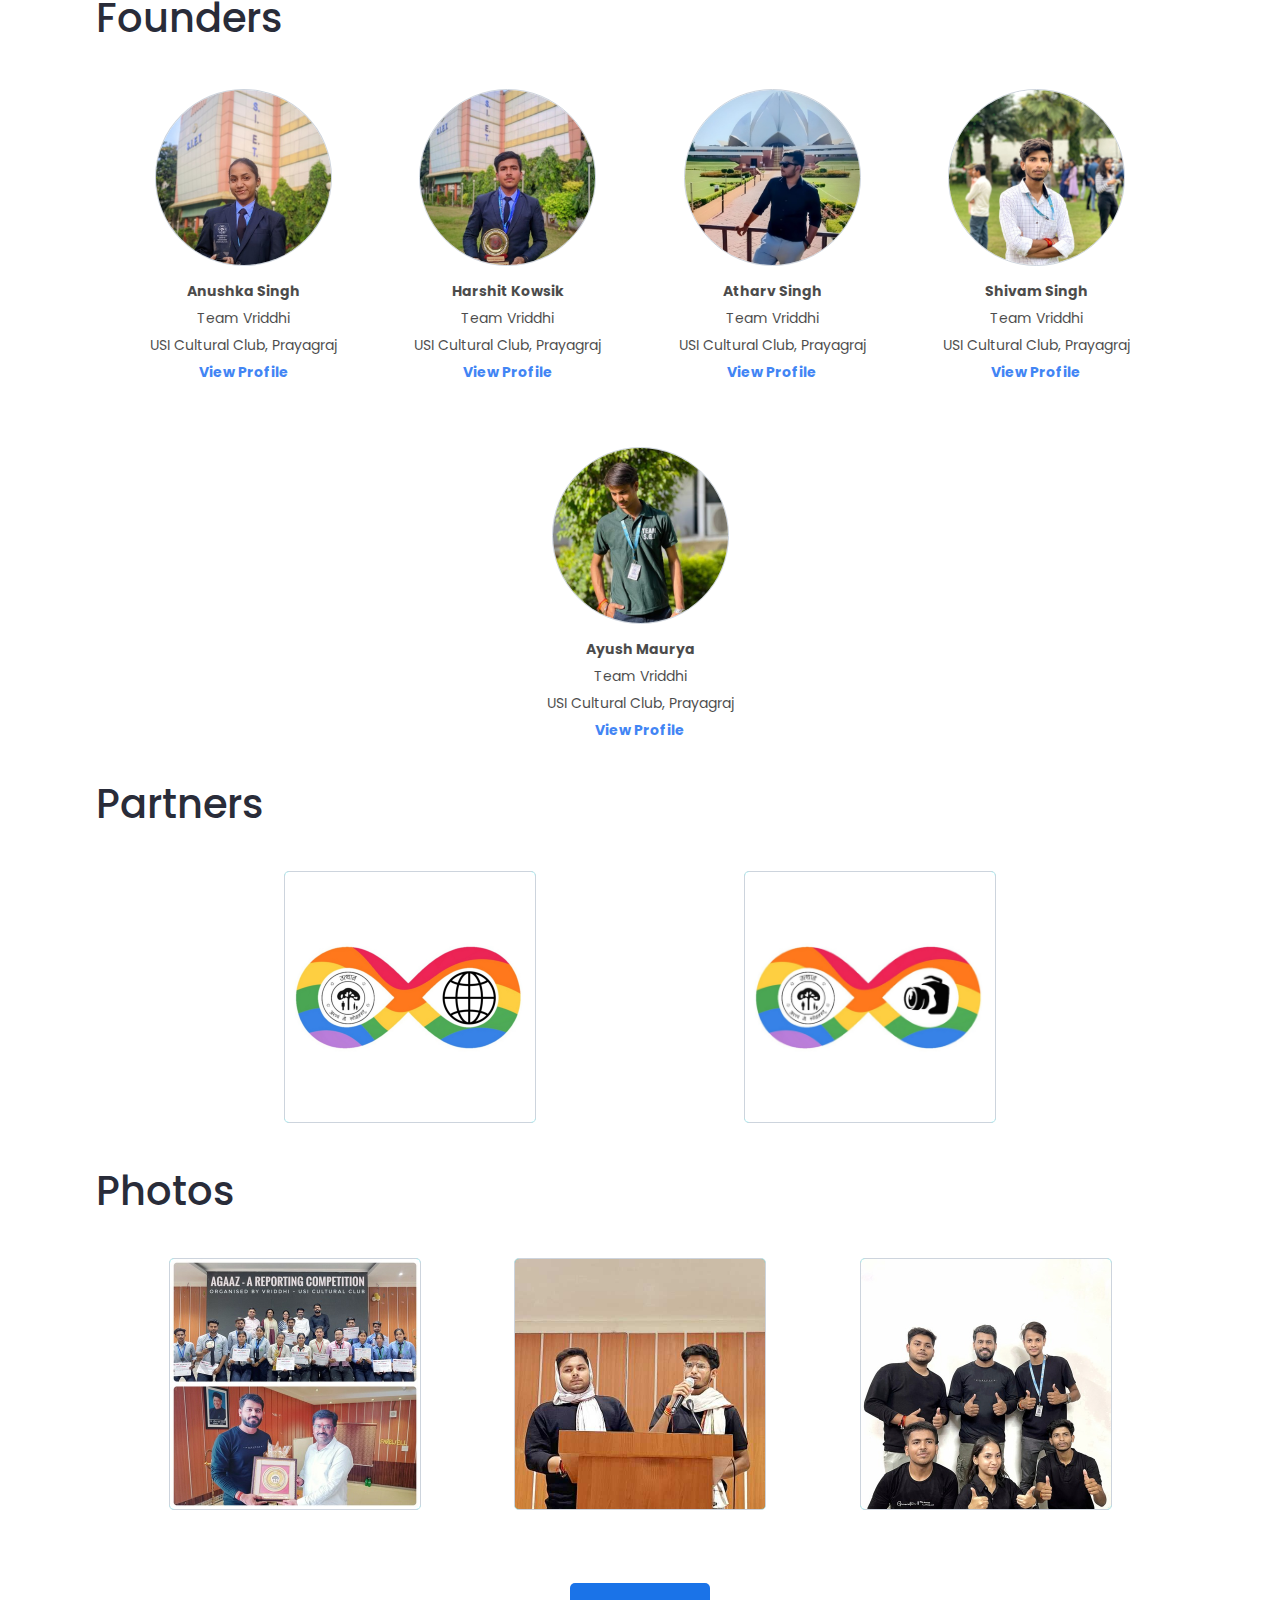
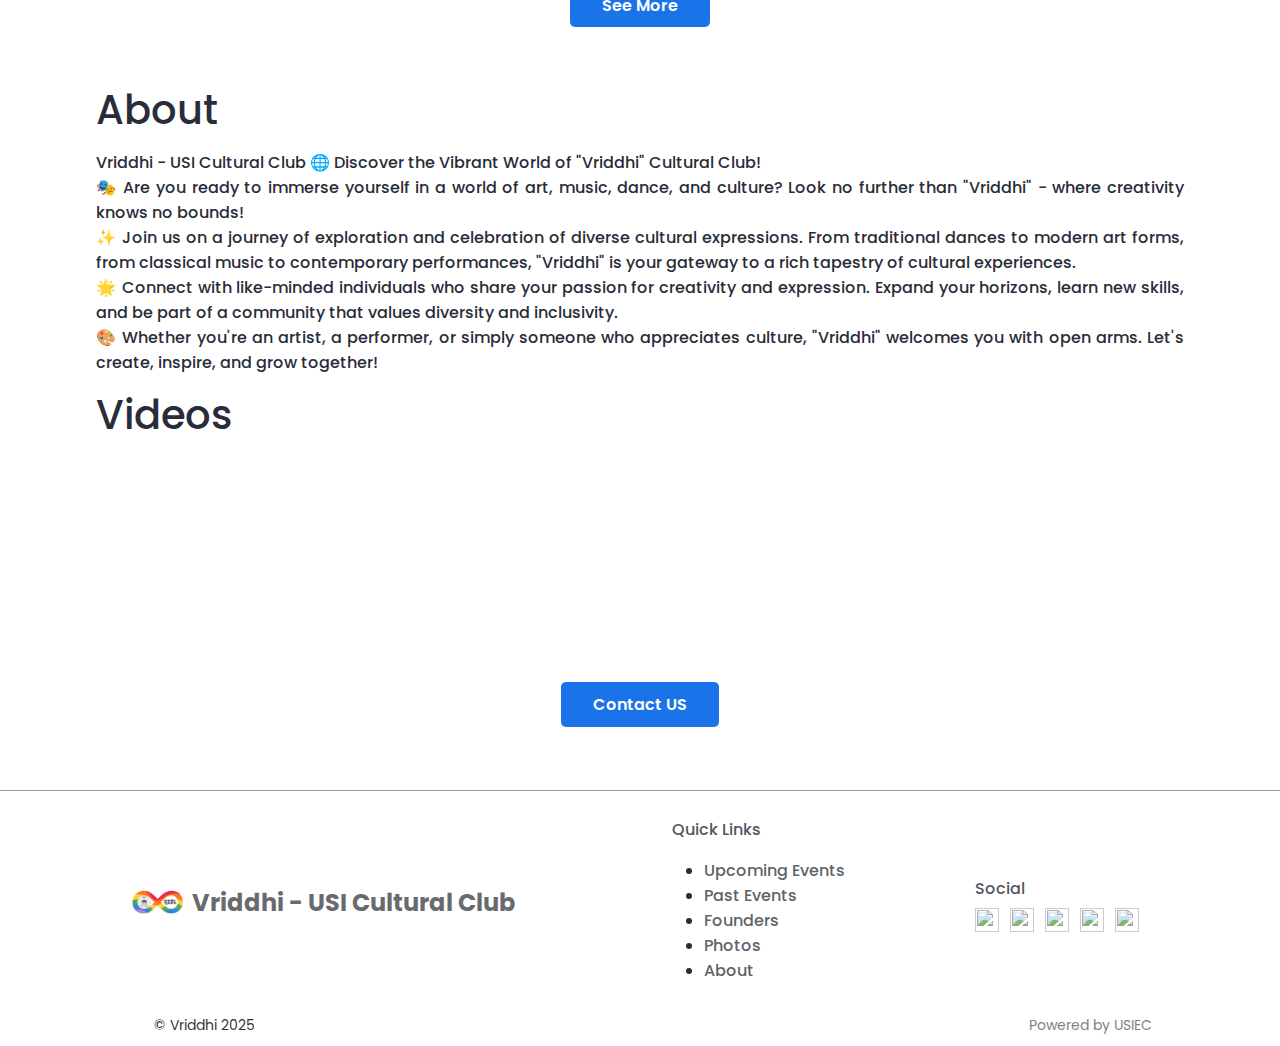
==== commit ed5c60c4: "Update index.html" ====
--- a/index.html
+++ b/index.html
@@ -124,7 +124,8 @@
                 <p><b>USI Got Latent</b></p>
                 <p>Vriddhi X Nexgen</p>
                                 <a href="https://usiculturalclub.vercel.app/usigotlatent.html" target="_blank" "> 
-                    <p class="profile" >Registrations Now</p>
+                    <p class="profile" >Register 
+                        Now</p>
                 </a>
             </div>
 
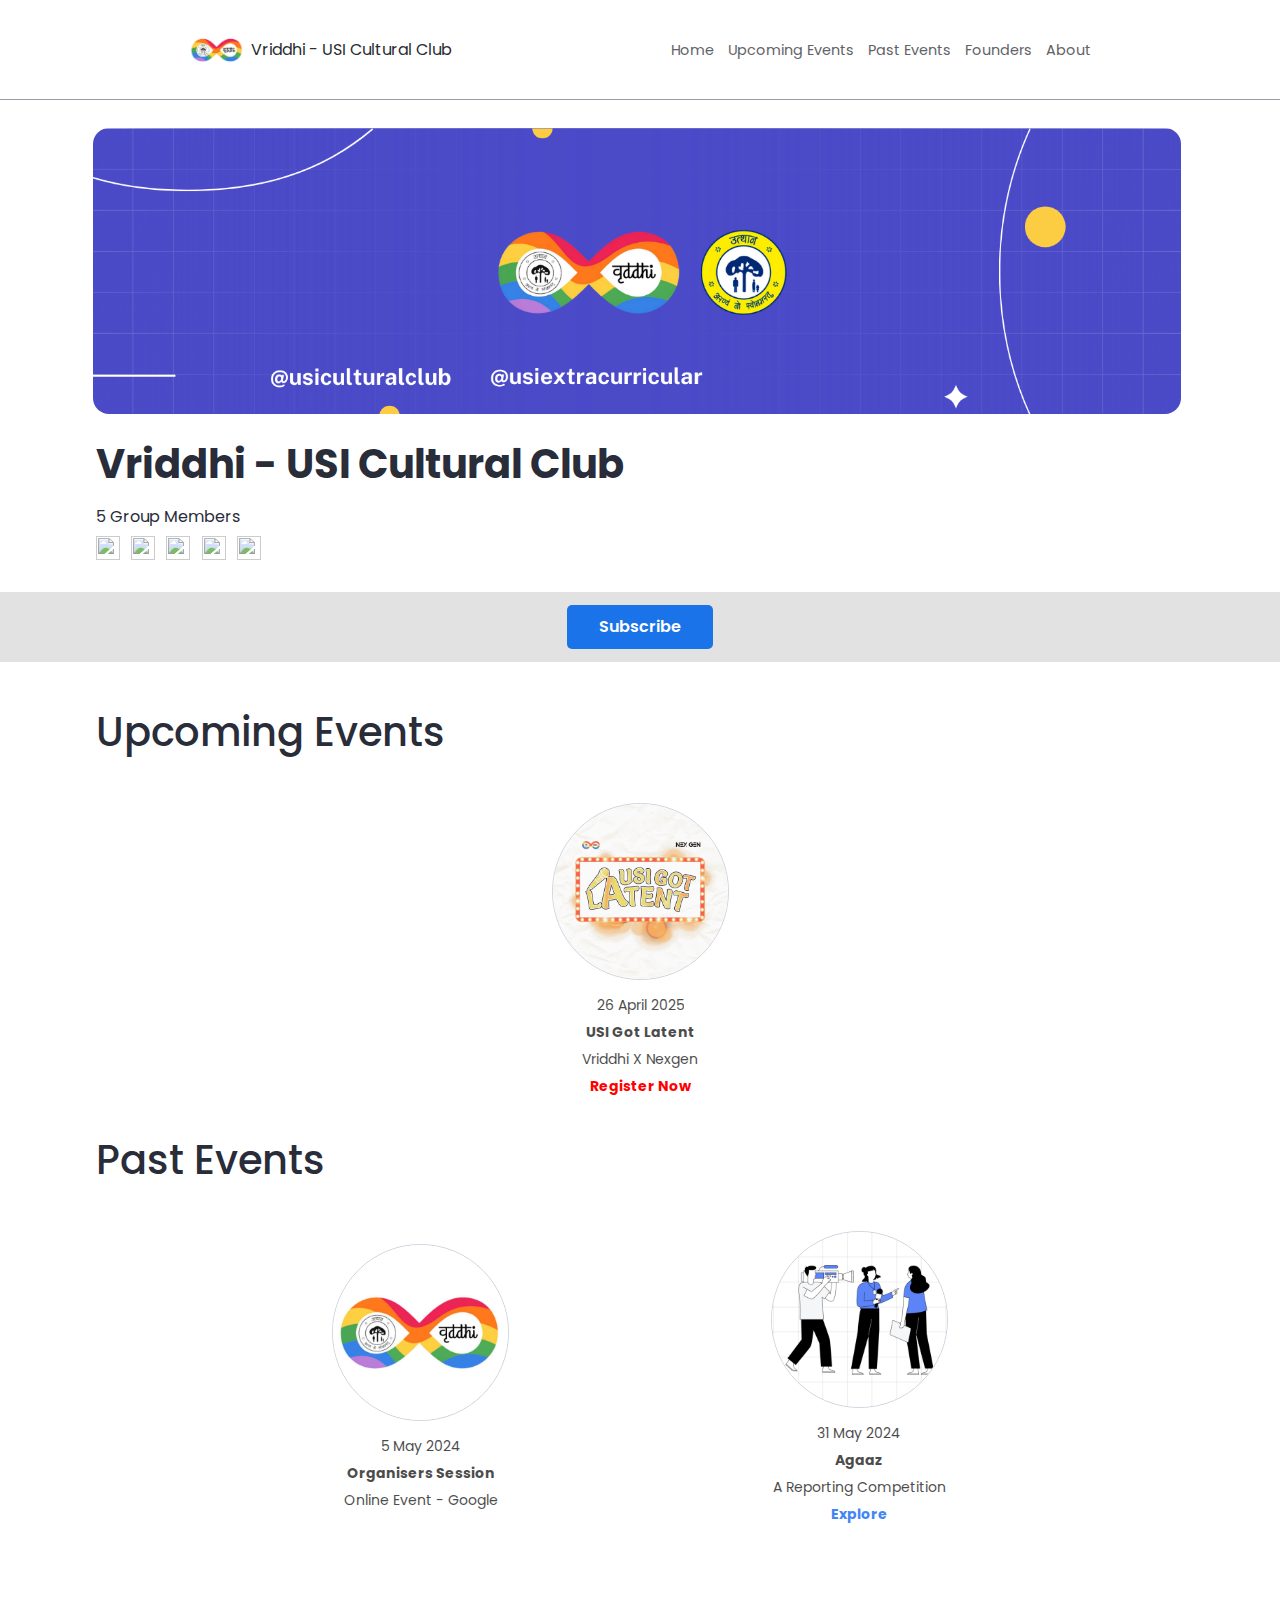
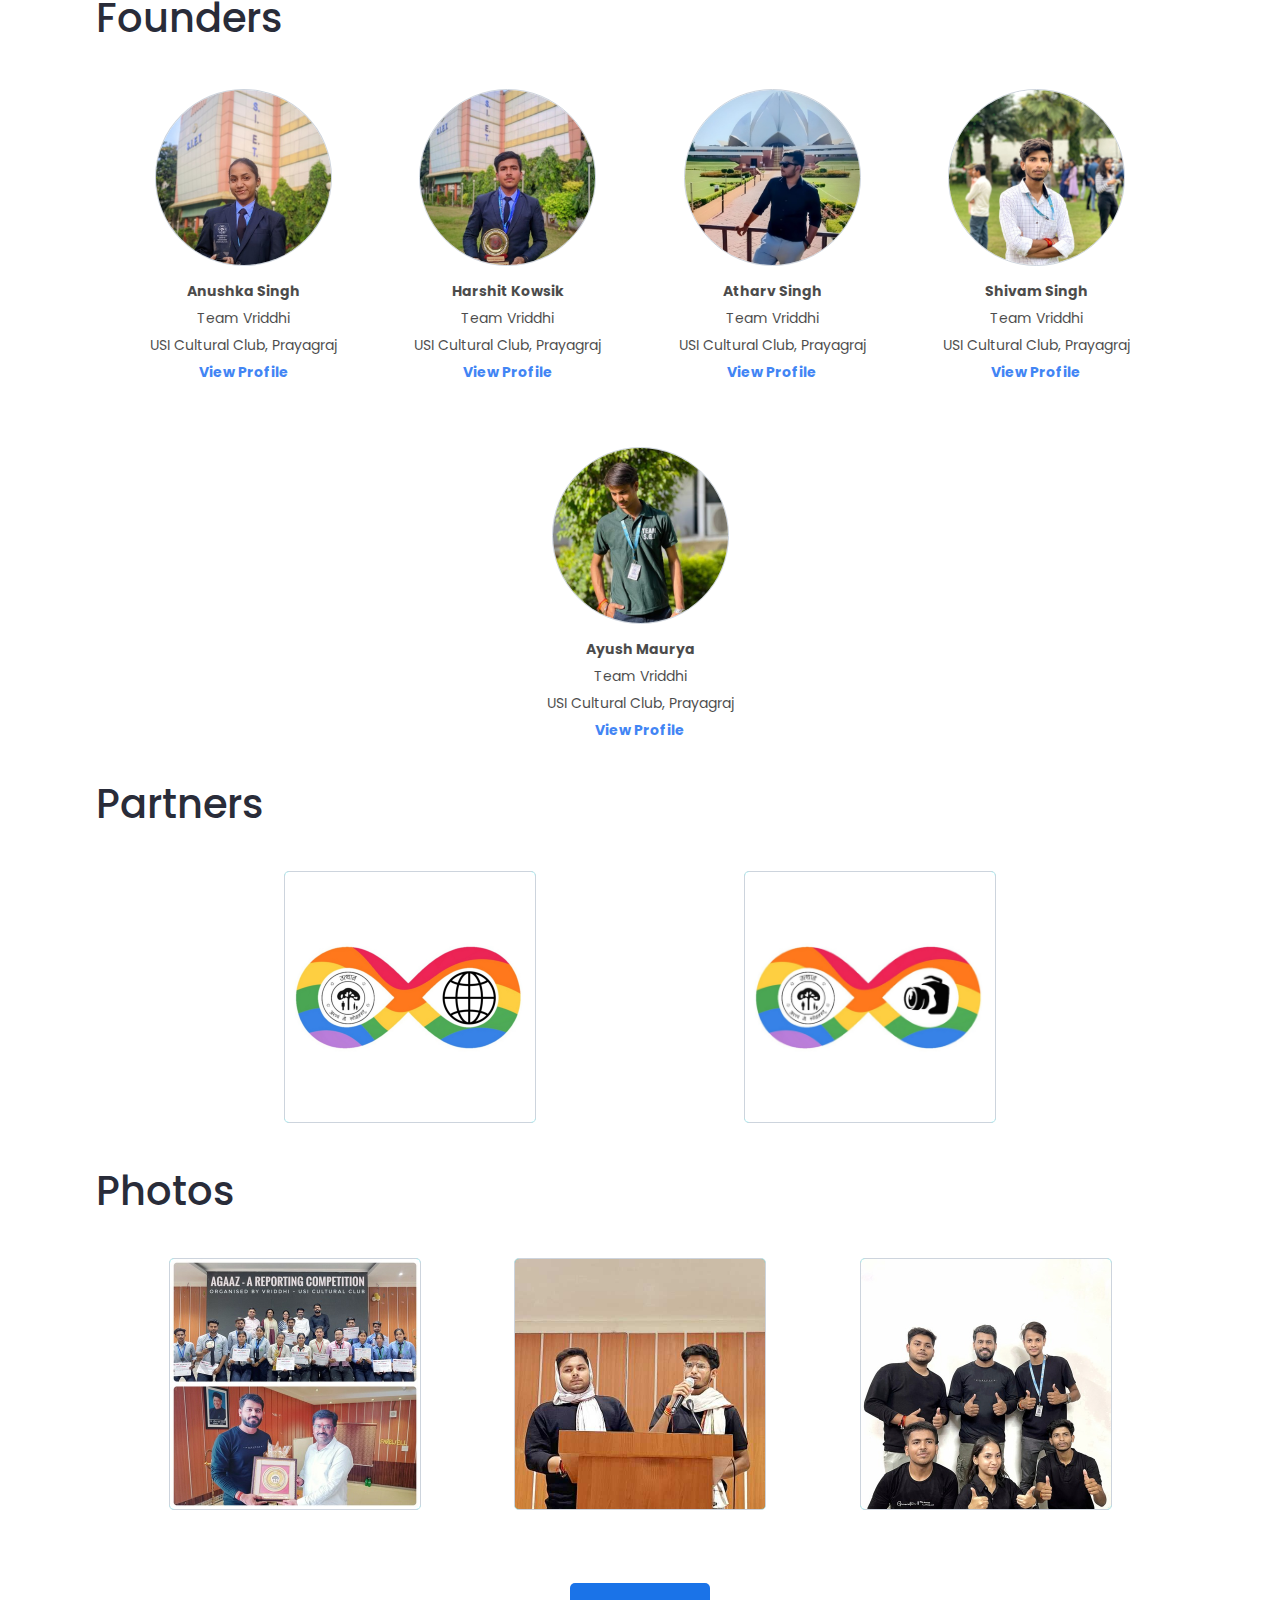
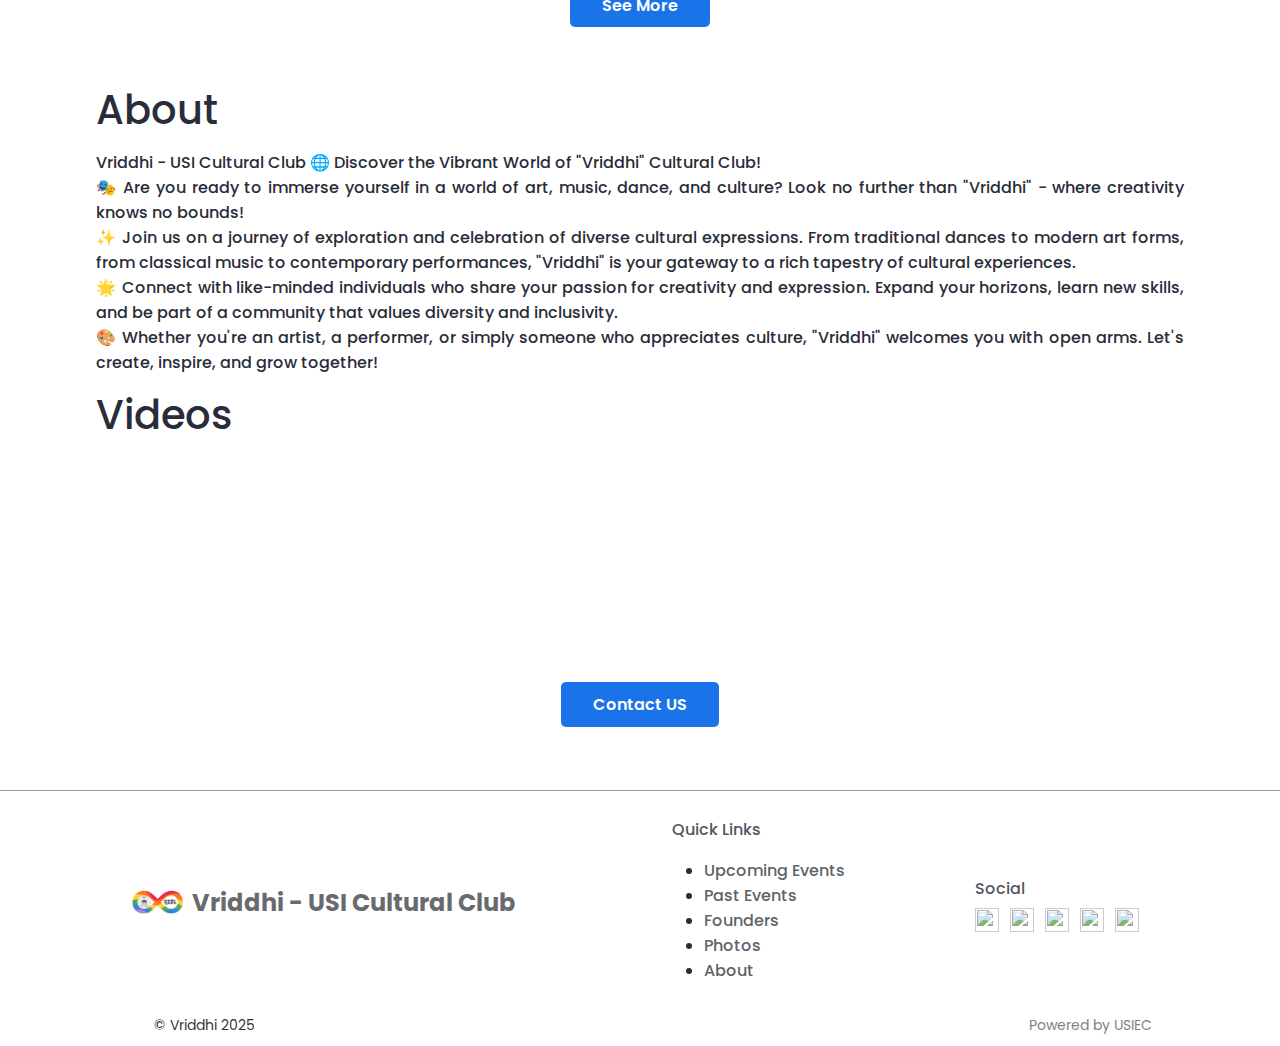
==== commit 4d7526ec: "Update index.html" ====
--- a/index.html
+++ b/index.html
@@ -116,7 +116,7 @@
 
         <div id="up-events">
 
-            <div class="cards">
+            <div id="redirect-link" class="cards">
                 <div class="circle">
                     <img class="profile-img" src="event-two.png">
                 </div>
@@ -124,7 +124,7 @@
                 <p><b>USI Got Latent</b></p>
                 <p>Vriddhi X Nexgen</p>
                                 <a href="https://usiculturalclub.vercel.app/usigotlatent.html" target="_blank" "> 
-                    <p class="profile" >Register 
+                    <p id="redirect-link-text" class="profile"  style="color:red;"  >Register 
                         Now</p>
                 </a>
             </div>
--- a/style.css
+++ b/style.css
@@ -410,3 +410,13 @@
         padding: 0px;
     }
 }
+
+
+#redirect-link-text {
+    animation: blink 1.5s ease-in-out infinite;
+  }
+
+  @keyframes blink {
+    0%, 50%, 100% { opacity: 1; }
+    25%, 75% { opacity: 0; }
+  }
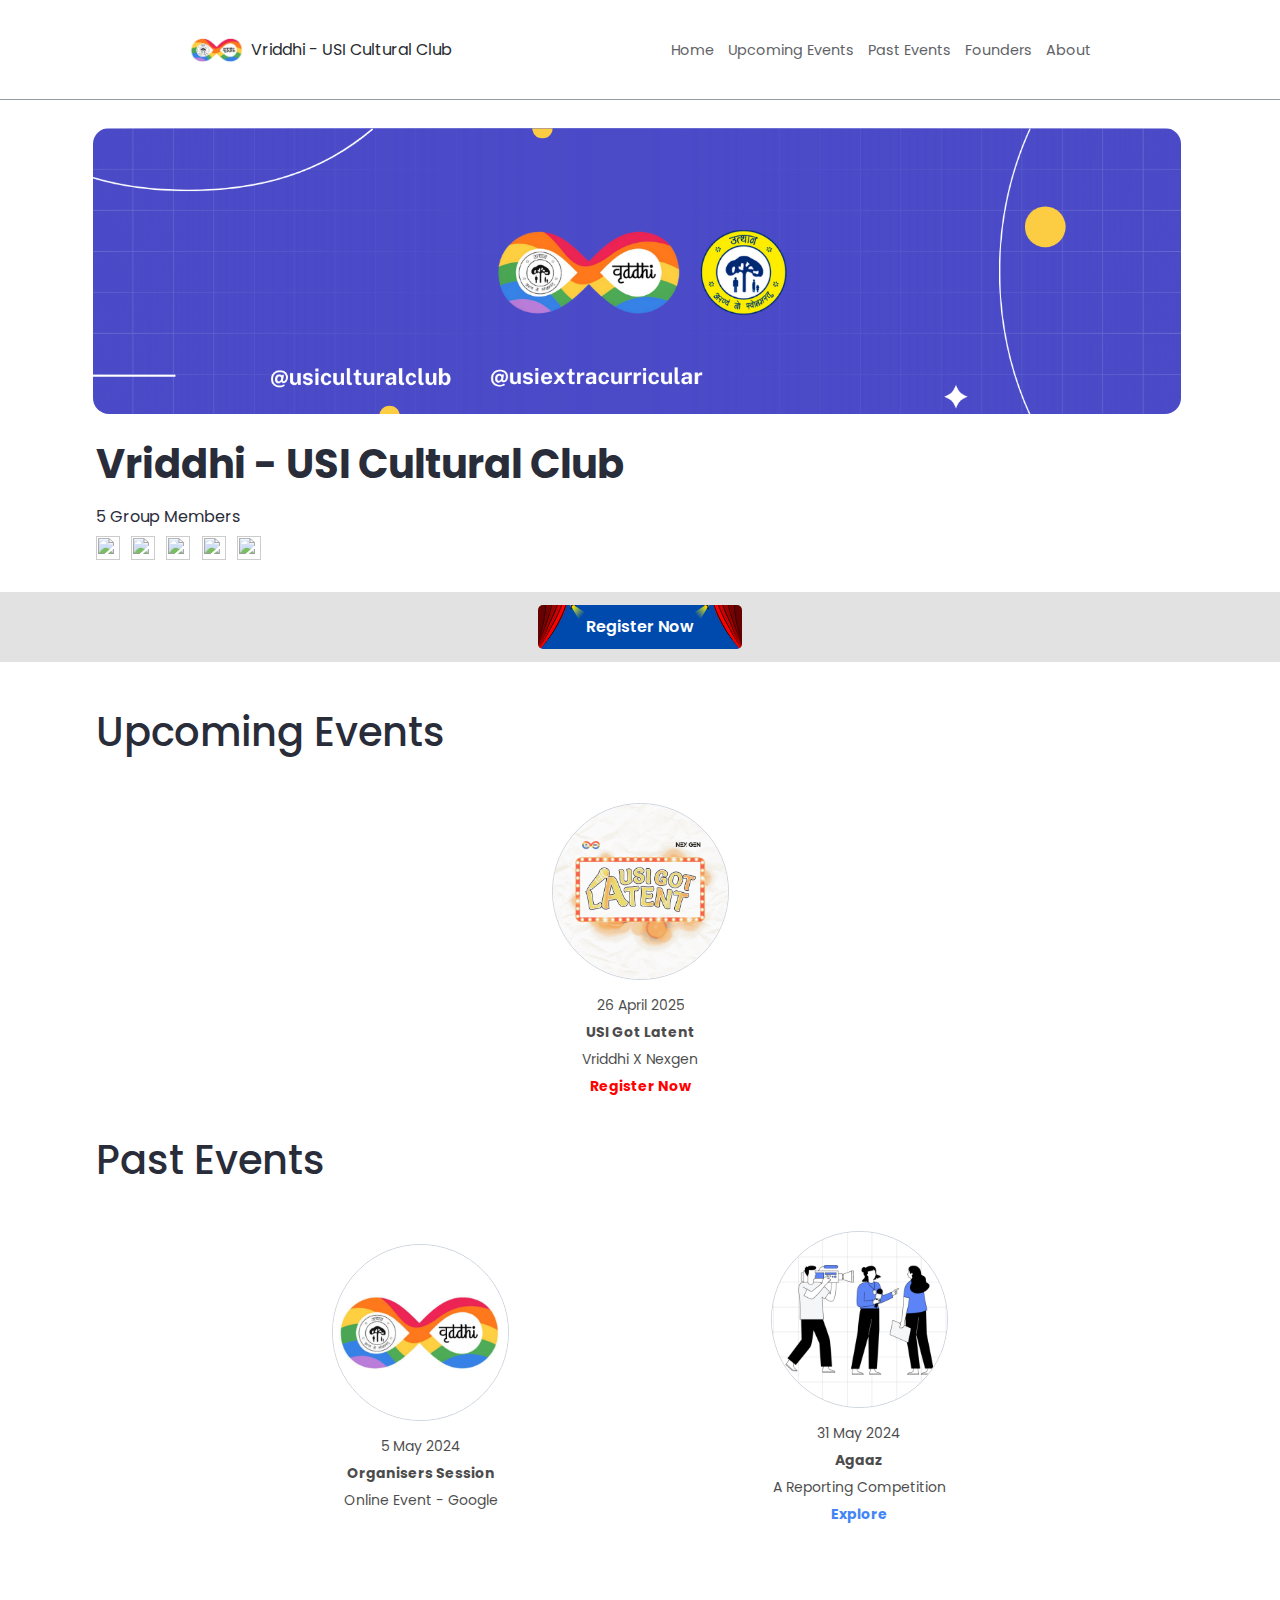
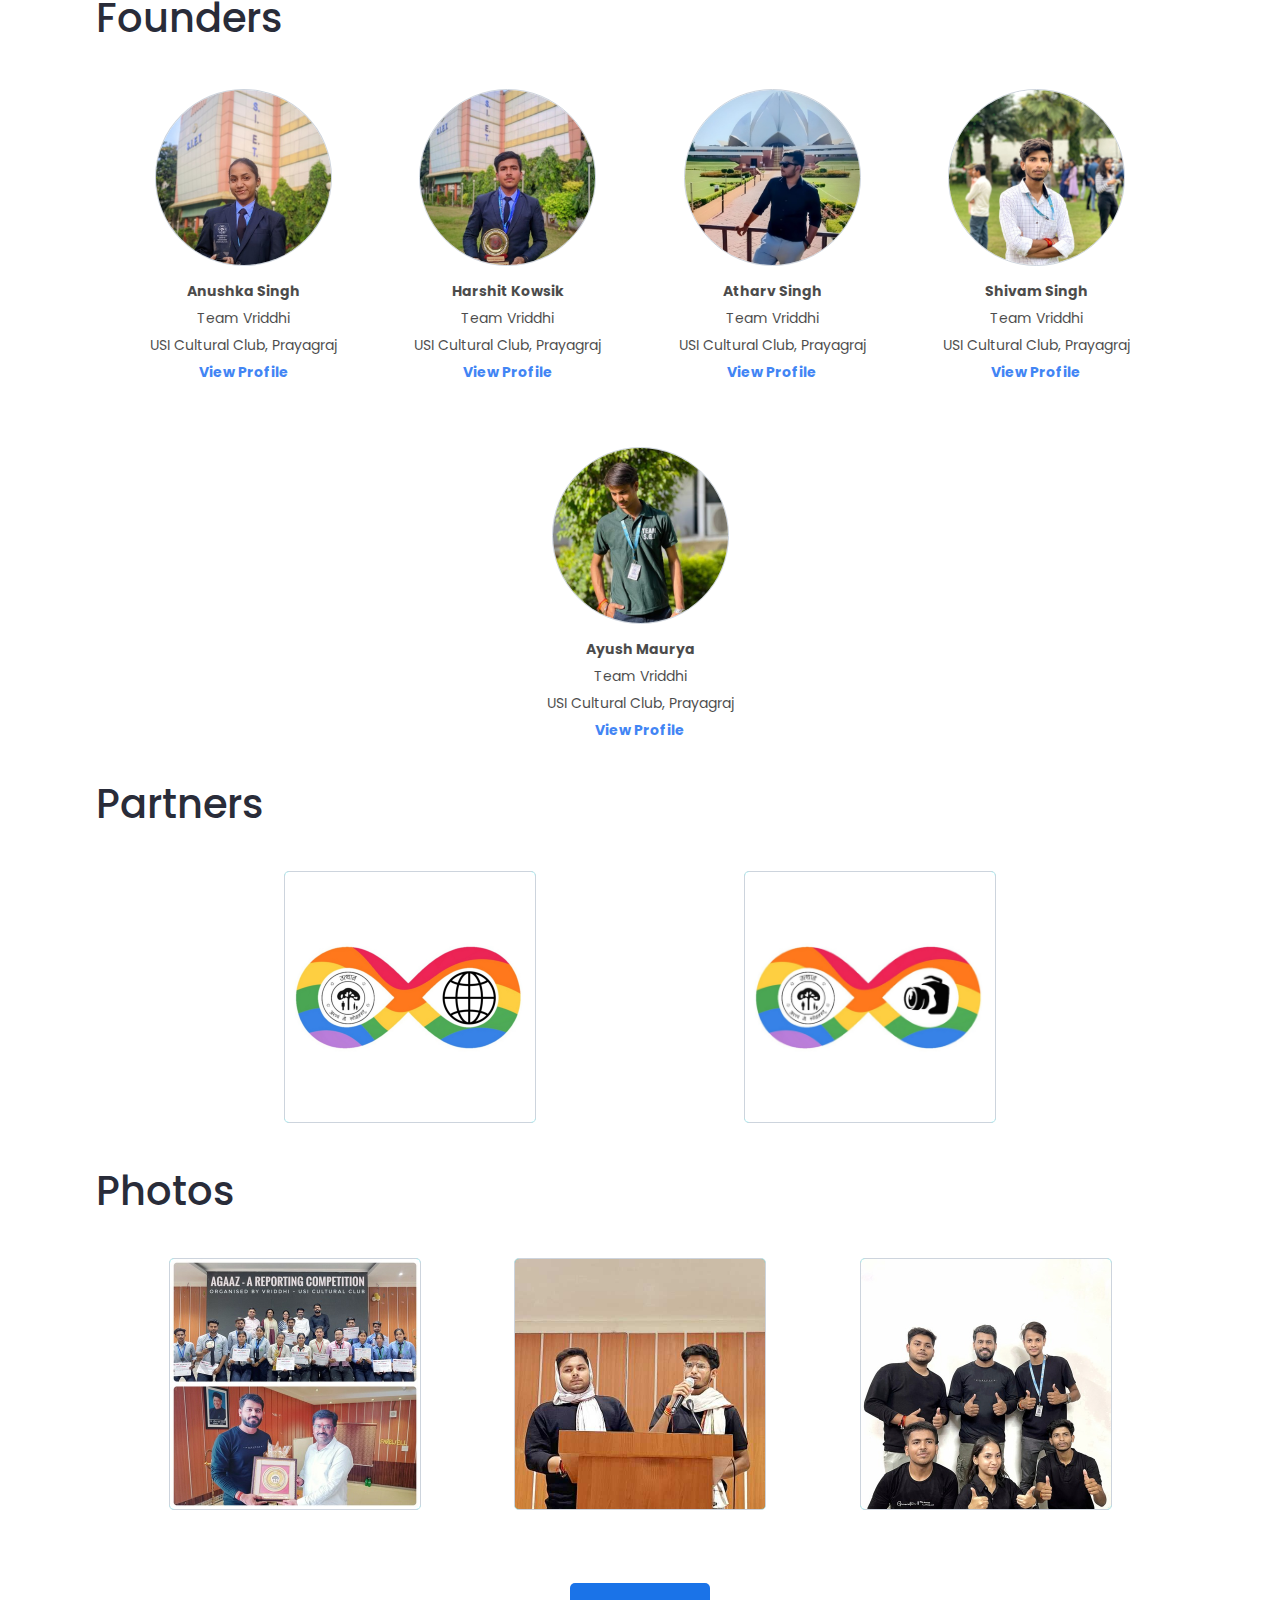
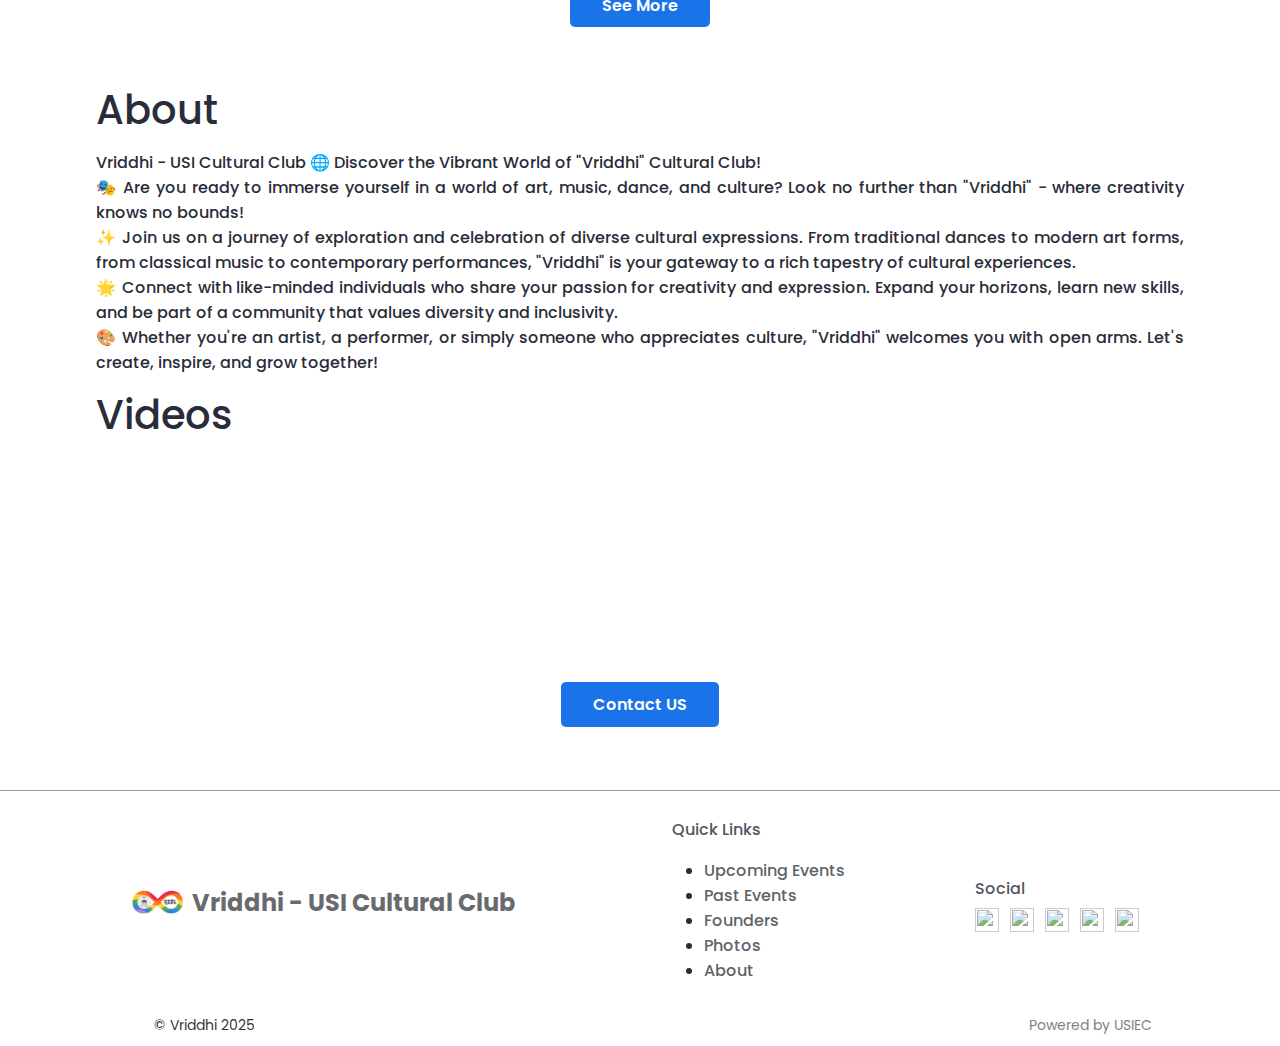
==== commit 0d4f4ad9: "Update index.html" ====
--- a/index.html
+++ b/index.html
@@ -102,11 +102,21 @@
     </div>
     <br>
     <div class="join">
-        <a href="https://forms.gle/WAJWZbiBd7c6gM5L9" target="_blank">
+<!--         <a href="https://forms.gle/WAJWZbiBd7c6gM5L9" target="_blank">
             <div class="join-btn">
                 Subscribe
             </div>
+        </a> -->
+
+        <a href="./usigotlatent.html" target="_blank">
+            <div class="load-btn" style="background-image: url(./ugl_button.png); 
+            background-position: center center ;
+            background-size: cover; background-color: #004aad;
+            ">
+               &nbsp &nbsp Register Now &nbsp &nbsp
+            </div>
         </a>
+        
     </div>
     <div id="about">
 
@@ -123,11 +133,17 @@
                 <p>26 April 2025</p>
                 <p><b>USI Got Latent</b></p>
                 <p>Vriddhi X Nexgen</p>
-                                <a href="https://usiculturalclub.vercel.app/usigotlatent.html" target="_blank" "> 
+                                <a href="./usigotlatent.html" target="_blank" "> 
                     <p id="redirect-link-text" class="profile"  style="color:red;"  >Register 
                         Now</p>
                 </a>
             </div>
+
+            <script>
+                document.getElementById('redirect-link').addEventListener('click', function() {
+                  window.location.href = 'https://usiculturalclub.vercel.app/usigotlatent.html';
+                }); 
+              </script>
 
             <!-- <br><br>
             <p style="opacity: 1; text-align: left "> <b>There are currently no upcoming events. <br>Please check again
--- a/style.css
+++ b/style.css
@@ -416,6 +416,10 @@
     animation: blink 1.5s ease-in-out infinite;
   }
 
+#redirect-link{
+    cursor: pointer;
+}
+
   @keyframes blink {
     0%, 50%, 100% { opacity: 1; }
     25%, 75% { opacity: 0; }
